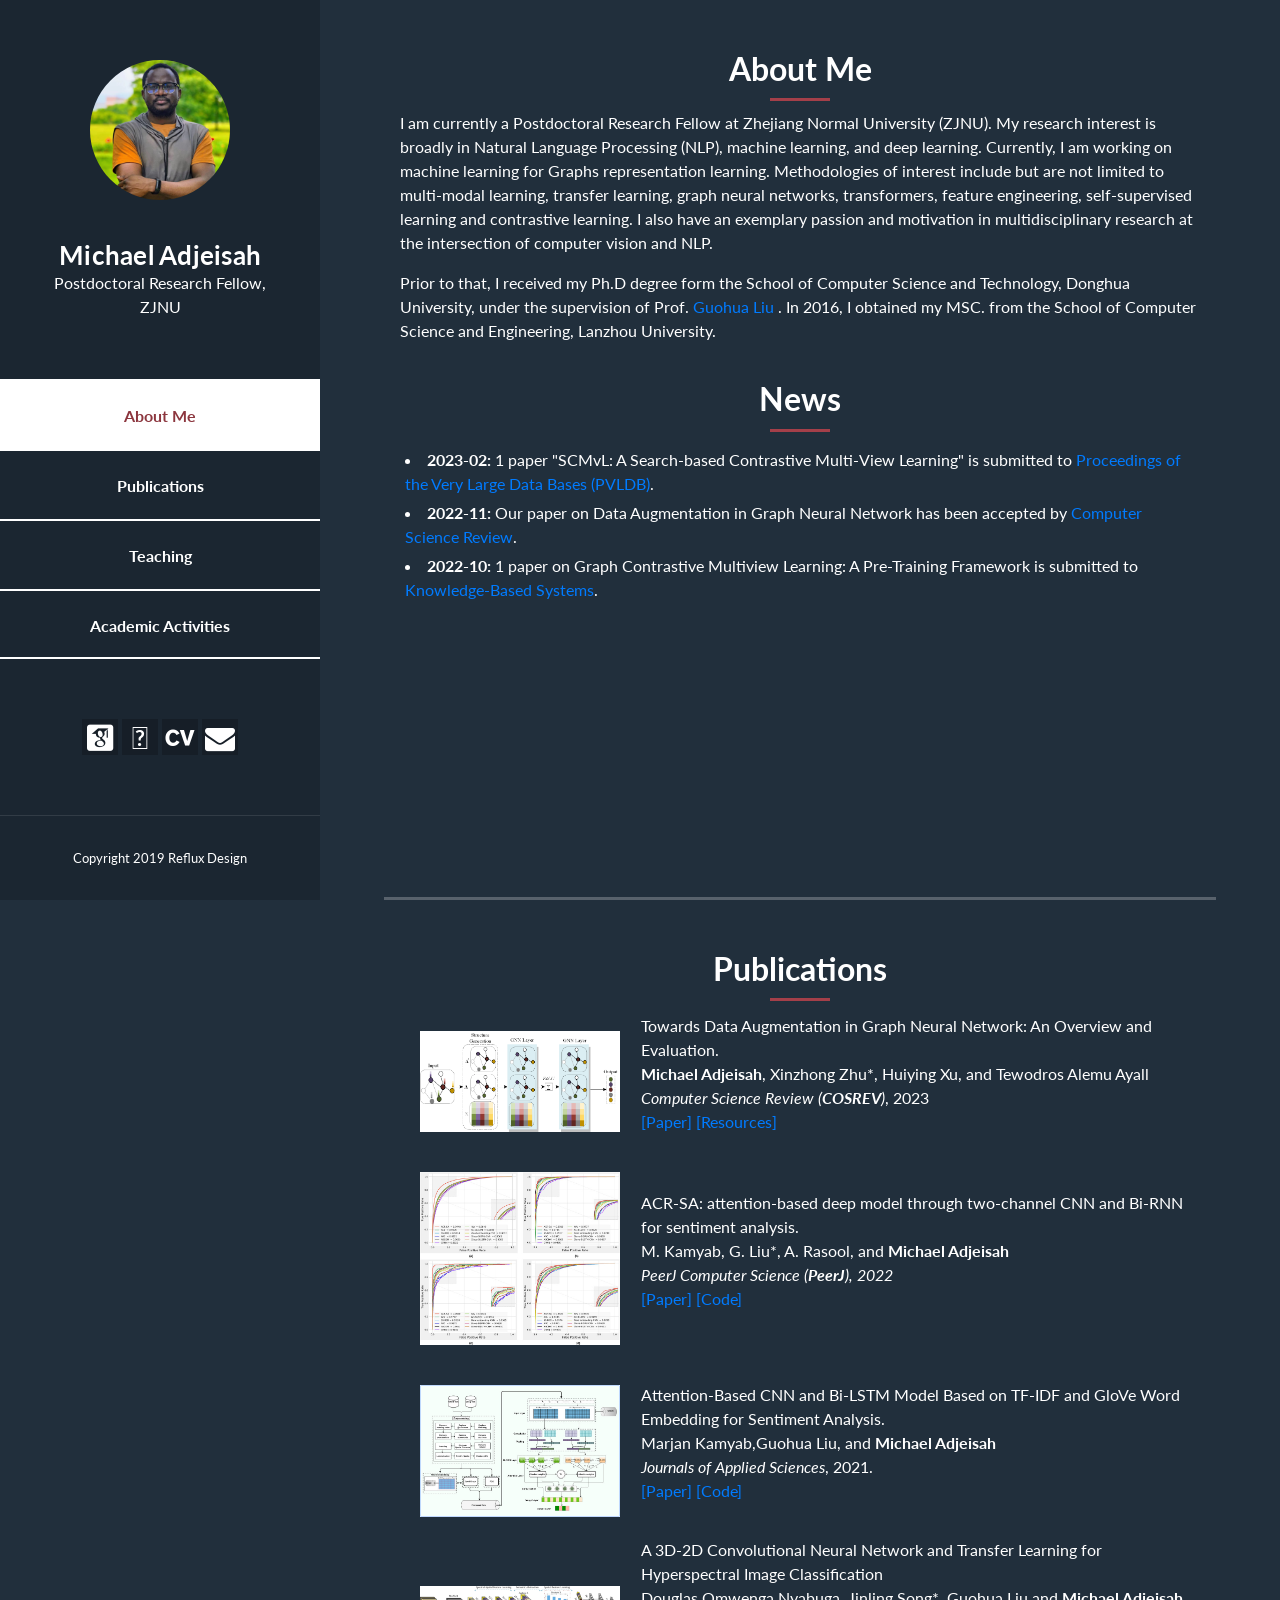
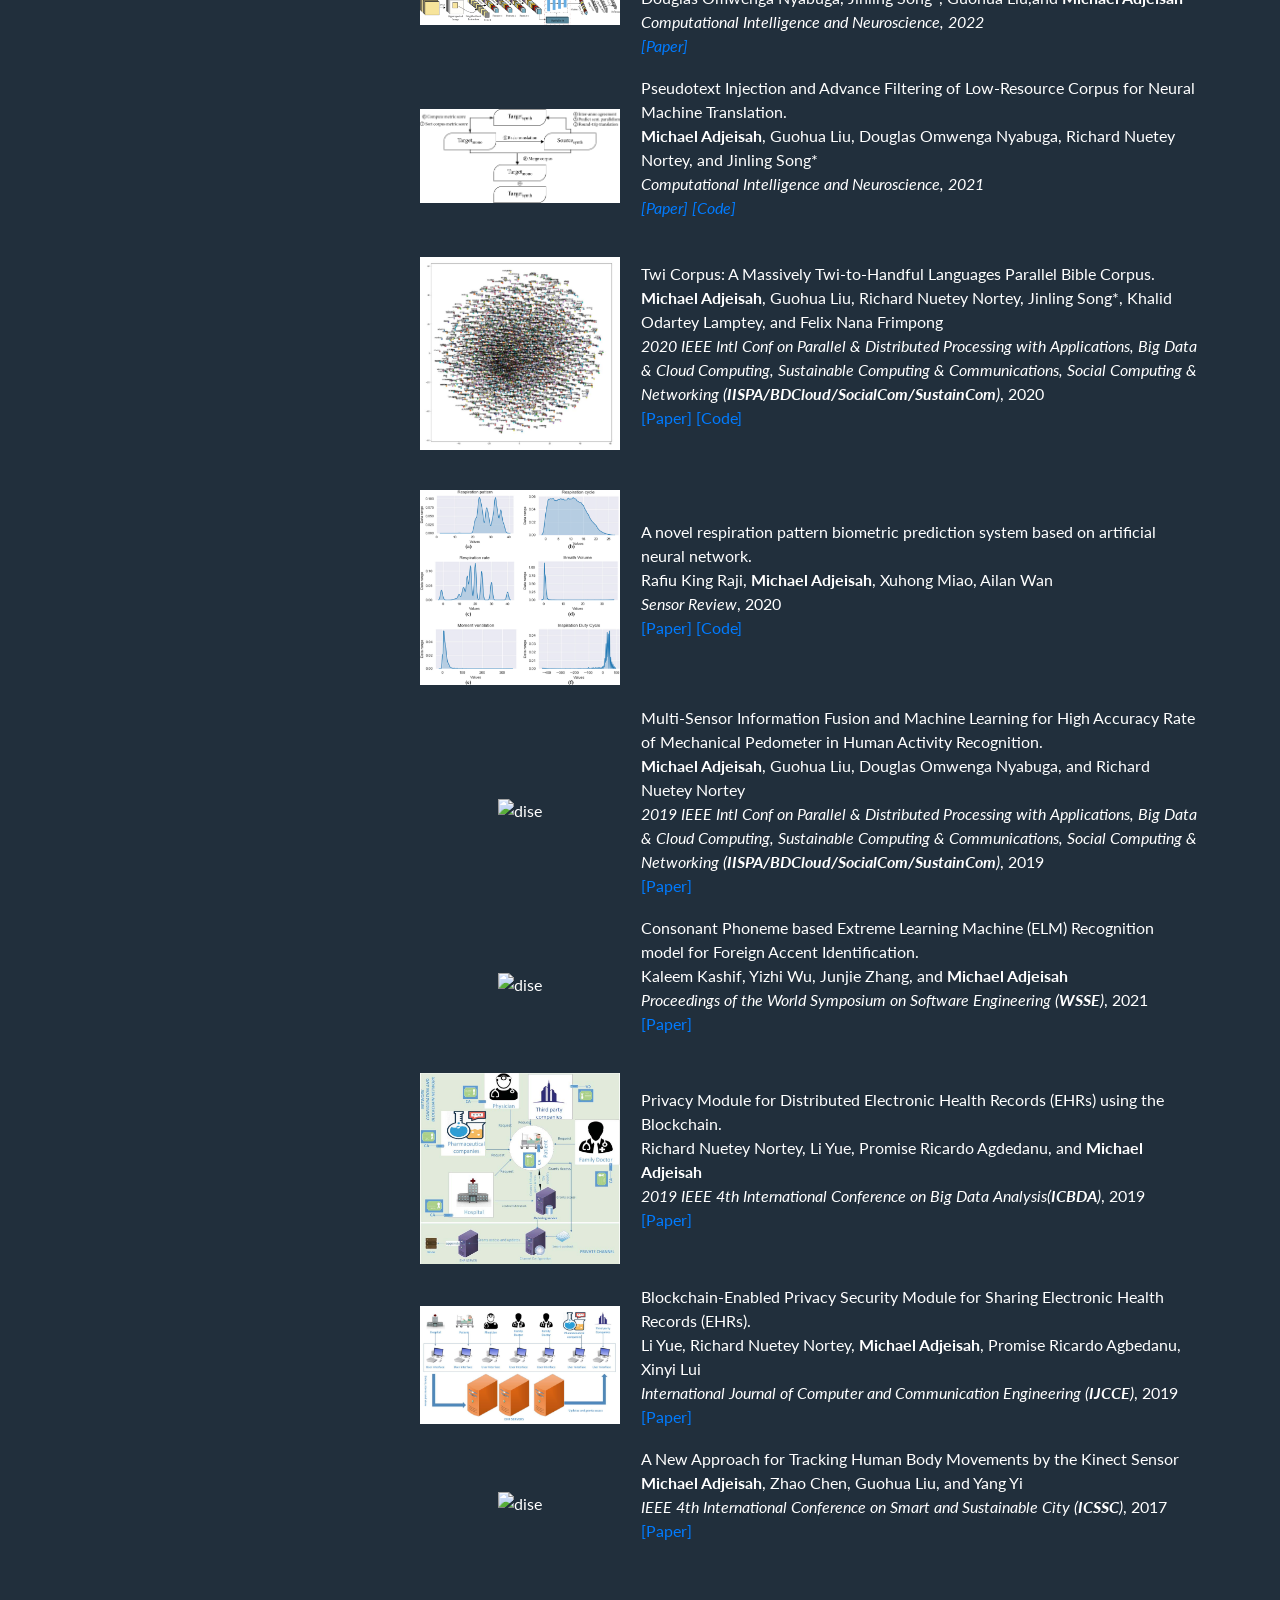
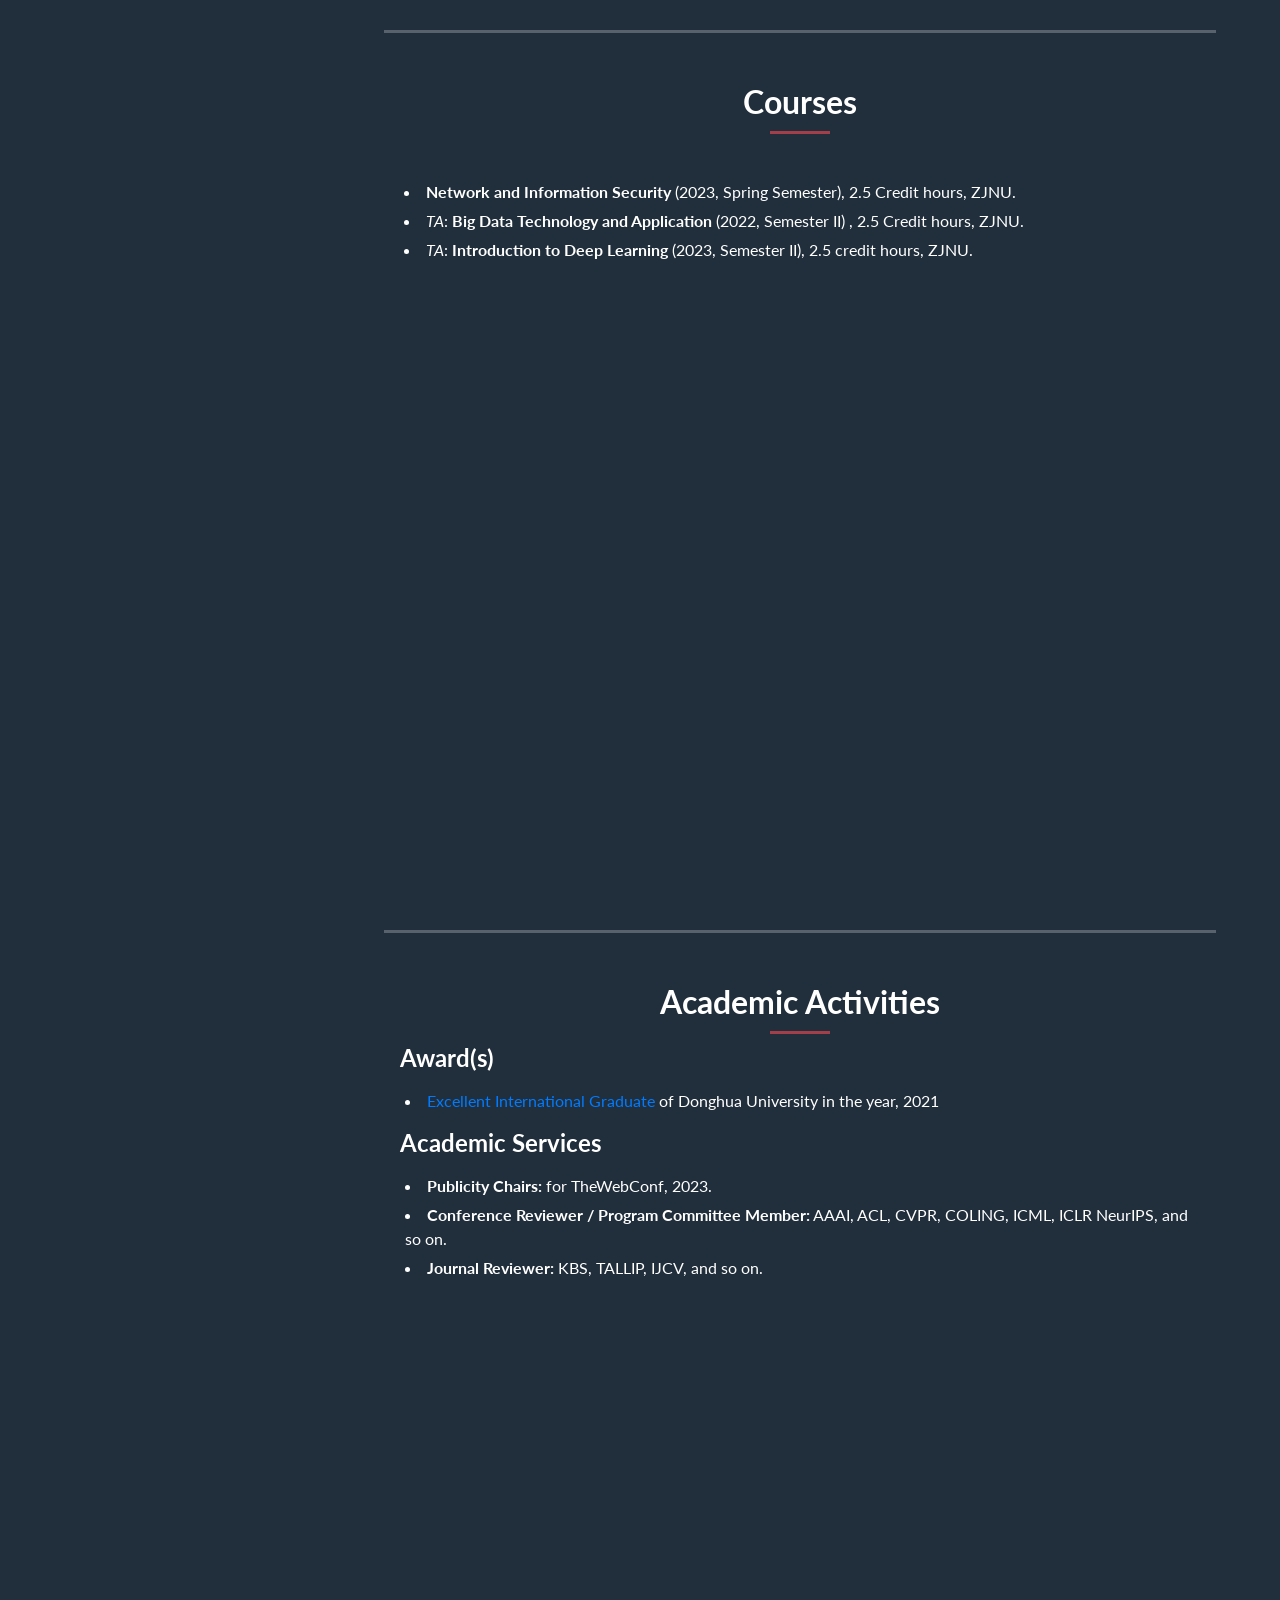
==== index.html @ 3254d2c3 "Update index.html" ====
<!DOCTYPE html>
<html lang="en">

<head>
    <meta charset="utf-8" />
    <meta name="viewport" content="width=device-width, initial-scale=1, shrink-to-fit=no" />
    <meta name="description" content="Michael Adjeisah" />
    <meta name="author" content="Michael Adjeisah" />
    <link href="https://fonts.googleapis.com/css?family=Lato:100,300,400,700,900" rel="stylesheet" />
    <script src="https://kit.fontawesome.com/38a0ffb475.js" crossorigin="anonymous"></script>
    <title>Michael Adjeisah's Homepage</title>
    <link rel="icon" type="image/png" href="images/icon.png">
    <!-- <script src="https://kit.fontawesome.com/38a0ffb475.js" crossorigin="anonymous"></script>
Reflux Template
https://templatemo.com/tm-531-reflux
-->
    <!-- Bootstrap core CSS -->
    <link href="vendor/bootstrap/css/bootstrap.min.css" rel="stylesheet" />
    <!-- Additional CSS Files -->
    <link rel="stylesheet" href="assets/css/fontawesome.css" />
    <link rel="stylesheet" href="assets/css/templatemo-style.css" />
    <link rel="stylesheet" href="assets/css/owl.css" />
    <link rel="stylesheet" href="assets/css/lightbox.css" />
    <link rel="stylesheet" href="assets/css/academicons.min.css" />
</head>

<body>
    <div id="page-wraper">
        <!-- Sidebar Menu -->
        <div class="responsive-nav">
            <i class="fa fa-bars" id="menu-toggle"></i>
            <div id="menu" class="menu">
                <i class="fa fa-times" id="menu-close"></i>
                <div class="container">
                    <div class="image">
                        <a href="#"><img src="assets/images/micky_.png" alt="" /></a>
                    </div>
                    <div class="author-content">
                        <h4>Michael Adjeisah</h4>
                        <p class="author__bio">Postdoctoral Research Fellow, <br> ZJNU </p>
                    </div>
                    <nav class="main-nav" role="navigation">
                        <ul class="main-menu">
                            <li><a href="#section1">About Me</a></li>
                            <!-- <li><a href="#section2">My Research</a></li> --> 
                            <li><a href="#section3">Publications</a></li>
                            <li><a href="#section4">Teaching</a></li>
                            <li><a href="#section5">Academic Activities</a></li>
                        </ul>
                    </nav>
                    <div class="social-network">
                        <ul class="soial-icons">
                            <li>
                                <a href="https://scholar.google.com/citations?user=3W3g6YkAAAAJ&hl=en&oi=sra"><i class="ai ai-google-scholar-square"></i></a>
                            </li>
                            <li>
                                <a href="https://github.com/Madjeisah"><i class="fa-brands fa-github"></i></a>
                            </li>
                            <li>
                                <a href="files/Resume_MichaelADJEISAH.pdf"><i class="ai ai-cv"></i></a>
                            </li>
                             <li>
                                <a href="mailto:madjeisah@zjnu.edu.cn"><i class="fa fa-envelope"></i></a>
                            </li>
                           
                            <!--       <li>
                  <a href="#"><i class="ai ai-google-scholar-square ai-2x"></i></a>
                </li> -->
                        </ul>
                    </div>
                    <div class="copyright-text">
                        <p>Copyright 2019 Reflux Design</p>
                    </div>
                </div>
            </div>
        </div>
        <section class="section about-me" data-section="section1">
            <div class="container">
                <div class="section-heading">
                    <h2>About Me</h2>
                    <div class="line-dec"></div>
                    <div class="left">
                        <p>
                            I am currently a Postdoctoral Research Fellow at Zhejiang Normal University (ZJNU). <!--working with Prof. <a href="https://xinzhongzhu.github.io"> Xinzhong Zhu </a>.--> My research interest is broadly in Natural Language Processing (NLP), machine learning, and deep learning. Currently, I am working on machine learning for Graphs representation learning. Methodologies of interest include but are not limited to multi-modal learning, transfer learning, graph neural networks, transformers, feature engineering, self-supervised learning and contrastive learning. I also have an exemplary passion and motivation in multidisciplinary research at the intersection of computer vision and NLP.
                        </p>
                        <p>
                            Prior to that, I received my Ph.D degree form the School of Computer Science and Technology, Donghua University, under the supervision of  Prof. <a href="https://cst.dhu.edu.cn/2012/0220/c3132a25128/page.htm"> Guohua Liu </a>. In 2016, I obtained my MSC. from the School of Computer Science and Engineering, Lanzhou University.
                        </p>
                        <!---<p>
                            If you are interested in our work and want to join us, please do not hesitate to drop me an email, <a href="mailto:madjeisah@hotmail.com"> madjeisah(at)hotmail.com </a>, with your resume.
                        </p> -->
                    </div>
                </div>
                <div class="section-news">
                    <h2>News</h2>
                    <div class="line-dec"></div>
                    <div class="news">
                        <p> 

                            <li style="margin: 5px;">
                                <b>2023-02:</b> 1 paper "SCMvL: A Search-based Contrastive Multi-View Learning" is submitted to <a href="http://vldb.org/pvldb">Proceedings of the Very Large Data Bases (PVLDB)</a>.
                            </li>
                            
                            <li style="margin: 5px;">
                                <b>2022-11:</b> Our paper on Data Augmentation in Graph Neural Network has been accepted by <a href="https://www.sciencedirect.com/journal/computer-science-review">Computer Science Review</a>.
                            </li>

                        	<!--<li style="margin: 5px;">
                                <b>2022-10:</b> I will serve as a publicity chair for <a href="https://www2023.thewebconf.org/">TheWebConf2023</a>.
                            </li> -->
                            
                            <li style="margin: 5px;">
                                <b>2022-10:</b> 1 paper on Graph Contrastive Multiview Learning: A Pre-Training Framework is submitted to <a href="https://www.sciencedirect.com/journal/knowledge-based-systems">Knowledge-Based Systems</a>.
                            </li>
                            
         
                            
                            <!--<li style="margin: 5px;">
                                <b>2022-10:</b> Our paper "Cooperative Window based Edge Partitioning via Edge Subtraction and Postponement" is submitted to <a href="https://www.sciencedirect.com/journal/computers-and-electrical-engineering">Computers and Electrical Engineering</a>.
                            </li>-->
                            
                        	
                            
                            
                            
                           <!-- <li style="margin: 5px;">
                                <b>2022-03:</b> 1 paper is accepted by <a href="https://ieeexplore.ieee.org/xpl/RecentIssue.jsp?punumber=83">TIP</a>.
                            </li>
                            <li style="margin: 5px;">
                                <b>2022-03:</b> 3 paper is accepted by <a href="https://cvpr2022.thecvf.com/">CVPR'2022</a>, 1 oral.
                            </li>
                            <li style="margin: 5px;">
                                <b>2021-11:</b> Our python package for causal discovery <a href="https://causal-learn.readthedocs.io/en/latest/">causal-learn</a> is released. Any feedback is welcome.
                            </li>
                            <li style="margin: 5px;">
                                <b>2021-11:</b> I give a talk at <a href="https://www.epfl.ch/en/">EPFL</a> to introduce using causal inference for computer vision task <a href="https://chengy12.github.io/files/Talk of Causility in CV.pdf">[slides]</a>, thanks <a href="https://sites.google.com/view/yuejiangliu/home">Yuejiang</a> for the invitation!
                            </li>
                            <li style="margin: 5px;">
                                <b>2021-07:</b> 1 paper on person re-identification and attention learning is accepted by <a href="https://ieeexplore.ieee.org/xpl/RecentIssue.jsp?punumber=83">TIP</a>.
                            </li>
                            <li style="margin: 5px;">
                                <b>2021-07:</b> 3 paper on trajectory prediction and attention learning is accepted by <a href="http://iccv2021.thecvf.com/">ICCV'2021</a>.
                            </li> -->
                            
                            
<!--                             <li style="margin: 5px;">
                                <b>2021-03:</b> 1 paper on unintentional action localization is accepted by <a href="https://2021.ieeeicme.org/">ICME'2021</a>.
                            </li>
                            <li style="margin: 5px;">
                                <b>2020-07:</b> 2 papers on person re-identification are accepted by <a href="https://eccv2020.eu/">ECCV'2020</a>.
                            </li>
                            <li style="margin: 5px;">
                                <b>2020-06:</b> Our team pangpang (I and <a href="https://raoyongming.github.io/">Yongming</a>) won the 2nd place in Semi-Supervised Recognition Challenge at <a href="https://sites.google.com/view/fgvc7">FGVC7</a> (CVPR 2020).
                            </li>
                            <li style="margin: 5px;">
                                <b>2020-05:</b> 1 paper is accepted by <a href="https://ieeexplore.ieee.org/xpl/RecentIssue.jsp?punumber=83">TIP</a>.
                            </li>
                            <li style="margin: 5px;">
                                <b>2019-07:</b> 2 papers are accepted by <a href="http://iccv2019.thecvf.com/">ICCV'2019</a>.
                            </li>
                            <li style="margin: 5px;">
                                <b>2019-03:</b> 1 paper is accepted by <a href="https://ieeexplore.ieee.org/xpl/RecentIssue.jsp?punumber=83">TIP</a>.
                            </li> -->
                        </p>
                    </div>
                </div>
            </div>
        </section>
        <!--         <section class="section my-services" data-section="section3">
        <div class="container">
          <div class="section-heading">
            <h2>What I’m good at?</h2>
            <div class="line-dec"></div>
            <span
              >Curabitur leo felis, rutrum vitae varius eu, malesuada a tortor.
              Vestibulum congue leo et tellus aliquam, eu viverra nulla semper.
              Nullam eu faucibus diam. Donec eget massa ante.</span
            >
          </div>
          <div class="row">
            <div class="col-md-6">
              <div class="service-item">
                <div class="first-service-icon service-icon"></div>
                <h4>HTML5 &amp; CSS3</h4>
                <p>
                  Phasellus non convallis dolor. Integer tempor hendrerit arcu
                  at bibendum. Sed ac ante non metus vehicula congue quis eget
                  eros.
                </p>
              </div>
            </div>
            <div class="col-md-6">
              <div class="service-item">
                <div class="second-service-icon service-icon"></div>
                <h4>Creative Ideas</h4>
                <p>
                  Proin lacus massa, eleifend sed fermentum in, dignissim vel
                  metus. Nunc accumsan leo nec felis porttitor, ultricies
                  faucibus purus mollis.
                </p>
              </div>
            </div>
            <div class="col-md-6">
              <div class="service-item">
                <div class="third-service-icon service-icon"></div>
                <h4>Easy Customize</h4>
                <p>
                  Integer suscipit condimentum aliquet. Nam quis risus metus.
                  Nullam faucibus quam eget arcu pretium tincidunt. Nam libero
                  dui.
                </p>
              </div>
            </div>
            <div class="col-md-6">
              <div class="service-item">
                <div class="fourth-service-icon service-icon"></div>
                <h4>Admin Dashboard</h4>
                <p>
                  Vivamus et dui a massa venenatis fringilla. Proin lacus massa,
                  eleifend sed fermentum in, dignissim vel metus. Nunc accumsan
                  leo nec felis porttitor.
                </p>
              </div>
            </div>
          </div>
        </div>
      </section>
       -->
        <!-- <section class="section my-research" data-section="section2">
            <div class="container">
                <div class="section-heading">
                    <h2>My Research</h2>
                    <div class="line-dec"></div>
                    <div class="left">
                        <p>
                            My research interests spans across Computer Vision and Machine Learning. For computer vision, I focus on developing methods to better understand human, which includes person re-identification, pedestrian trajectory prediction, and human action understanding. On the machine learning site, I am interested in causal-based learning such as causal inference and causal representation learning.
                        </p>
                    </div>
                    <div class="row">
                        <div class="isotope-wrapper">
                            <form class="isotope-toolbar">
                                <label><input type="radio" data-type="*" checked="" name="isotope-filter" />
                                    <span>All</span></label>
                                <label><input type="radio" data-type="reid" name="isotope-filter" />
                                    <span>Re-identification</span></label>
                                <label><input type="radio" data-type="trajectory" name="isotope-filter" />
                                    <span>Trajectory</span></label>
                                <label><input type="radio" data-type="action" name="isotope-filter" />
                                    <span>Action</span></label>
                                <label><input type="radio" data-type="causality" name="isotope-filter" />
                                    <span>Causality</span></label>
                            </form>
                            <div class="isotope-box">
                                <div class="isotope-item" data-type="trajectory">
                                    <figure class="snip1321">
                                        <img src="assets/images/mid.jpg" alt="sq-sample26" />
                                        <figcaption>
                                            <h4>Stochastic Trajectory Prediction via Motion Indeterminacy Diffusion</h4>
                                            <span>We propose a new framework to formulate the trajectory prediction task as a reverse process of motion indeterminacy diffusion, in which we progressively discard indeterminacy from all the walkable areas until reaching the desired trajectory.</span>
                                        </figcaption>
                                    </figure>
                                </div>
                                <div class="isotope-item" data-type="action">
                                    <figure class="snip1321">
                                        <img src="assets/images/finediving.png" alt="sq-sample26" />
                                        <figcaption>
                                            <h4>FineDiving: A Fine-grained Dataset for Procedure-aware Action Quality Assessment</h4>
                                            <span>We construct a new fine-grained dataset for the explainable action quality assessment, named FineDiving, developed on diverse diving events with detailed annotations on action procedures.</span>
                                        </figcaption>
                                    </figure>
                                </div>
                                <div class="isotope-item" data-type="trajectory">
                                    <figure class="snip1321">
                                        <img src="assets/images/causal.png" alt="sq-sample26" />
                                        <figcaption>
                                            <h4>Human Trajectory Prediction via Counterfactual Analysis</h4>
                                            <span>We propose a counterfactual analysis method for human trajectory prediction to investigate the causality between the predicted trajectories and input clues and alleviate the negative effects brought by environment bias.</span>
                                        </figcaption>
                                    </figure>
                                </div>
                                <div class="isotope-item" data-type="trajectory">
                                    <figure class="snip1321">
                                        <img src="assets/images/model_dis.png" alt="sq-sample26" />
                                        <figcaption>
                                            <h4>Personalized Trajectory Prediction via Distribution Discrimination</h4>
                                            <span> We present a distribution discrimination (DisDis) method to predict personalized motion patterns by distinguishing the potential distributions in a self-supervised manner.</span>
                                        </figcaption>
                                    </figure>
                                </div>
                                <div class="isotope-item" data-type="causality">
                                    <figure class="snip1321">
                                        <img src="assets/images/CAL.png" alt="sq-sample26" />
                                        <figcaption>
                                            <h4>Counterfactual Attention Learning for Fine-Grained Visual Categorization and Re-identification</h4>
                                            <span>We propose to learn the attention with counterfactual causality, which provides a tool to measure the attention quality and a powerful supervisory signal to guide the learning process.</span>
                                        </figcaption>
                                    </figure>
                                </div>
                                <div class="isotope-item" data-type="reid">
                                    <figure class="snip1321">
                                        <img src="assets/images/apnet.png" alt="sq-sample26" />
                                        <figcaption>
                                            <h4>Person Re-identification via Attention Pyramid</h4>
                                            <span>We propose attention pyramid networks by the "split-attend-merge-stack" principle to jointly learn the attentions under different scales and obtain superior performance on many person re-identification datasets.</span>
                                        </figcaption>
                                    </figure>
                                </div>
                                <div class="isotope-item" data-type="reid">
                                    <figure class="snip1321">
                                        <img src="assets/images/0648.jpg" alt="sq-sample26" />
                                        <figcaption>
                                            <h4>Temporal Coherence or Temporal Motion: Which is More Critical for Video-based Person Re-identification?</h4>
                                            <span>We show temporal coherence plays a more critical role than temporal motion for video-based person ReID and develop an adversarial feature augmentation to highlight temporal coherence.</span>
                                        </figcaption>
                                    </figure>
                                </div>
                                <div class="isotope-item" data-type="reid">
                                    <figure class="snip1321">
                                        <img src="assets/images/framework_0645.png" alt="sq-sample26" />
                                        <figcaption>
                                            <h4>Deep Credible Metric Learning for Unsupervised Domain Adaptation Person Re-identification</h4>
                                            <span>We propose to adaptively and progressively mine credible training samples to avoid the damage from the noise of predicted pseudo labels for unsupervised domain adaptation person ReID.</span>
                                        </figcaption>
                                    </figure>
                                </div>
                                <div class="isotope-item" data-type="action">
                                    <figure class="snip1321">
                                        <img src="assets/images/icme21.png" alt="sq-sample26" />
                                        <figcaption>
                                            <h4>Temporal Label Aggregation for Unintentional Action Localization</h4>
                                            <span>We formulate the unintentional action localization as a temporal probabilistic regression problem, and propose to online aggregate multiple annotations using an attention model.</span>
                                        </figcaption>
                                    </figure>
                                </div>
                                <div class="isotope-item" data-type="reid">
                                    <figure class="snip1321">
                                        <img src="assets/images/1046.PNG" alt="sq-sample26" />
                                        <figcaption>
                                            <h4>Self-Critical Attention Learning for Person Re-Identification</h4>
                                            <span>We present a self-critical attention learning method which applies a critic module to examine and supervise the attention model.</span>
                                        </figcaption>
                                    </figure>
                                </div>
                            </div>
                        </div>
                    </div>
                </div>
        </section> -->
        <section class="section publications" data-section="section3">
            <div class="container">
                <div class="section-heading">
                    <h2>Publications</h2>
                    <div class="line-dec"></div>
                    <!--                 </div>
                <div class="row"> -->
                    <div class="left">
                        <table style="width:100%;border:0px;border-spacing:0px;border-collapse:separate;margin-right:auto;margin-left:auto;">
                            <tbody>
                                <tr>
                                    <td style="padding:20px;width:30%;max-width:30%" align="center">
                                        <img style="width:100%;max-width:100%" src="assets/images/topology.png" alt="dise">
                                    </td>
                                    <td width="75%" valign="center">
                                        <papertitle> Towards Data Augmentation in Graph Neural Network: An Overview and Evaluation.</papertitle>
                                        <br>

                                        <strong>Michael Adjeisah</strong>, Xinzhong Zhu*, Huiying Xu, and Tewodros Alemu Ayall
                                        
                                        <br>
                                        <em> Computer Science Review (<strong>COSREV</strong>)</em>, 2023
                                        <br>
                                        <a href="https://www.sciencedirect.com/science/article/pii/S1574013722000612?via%3Dihub">[Paper]</a> <a href="https://github.com/Madjeisah/gda-overview">[Resources]</a>
                                        <br>
                                        <p></p>
                                        <p></p>
                                    </td>
                                </tr>
                                <tr>
                                    <td style="padding:20px;width:30%;max-width:30%" align="center">
                                        <img style="width:100%;max-width:100%" src="assets/images/peerj-cs-08-877-g004.jpg" alt="dise">
                                    </td>
                                    <td width="75%" valign="center">

                                        <papertitle>ACR-SA: attention-based deep model through two-channel CNN and Bi-RNN for sentiment analysis.</papertitle>
                                        <br>
                                        M. Kamyab, G. Liu*, A. Rasool, and <strong>Michael Adjeisah</strong>
                                        <br>
                                        <em>PeerJ Computer Science (<strong>PeerJ</strong>), 2022 </em>
                                        <br>
                                        <a href="https://peerj.com/articles/cs-877/">[Paper]</a> <a href="https://github.com/abdul-rasool/ACR-SA-Main">[Code]</a> 
                                        <br>
                                        <p></p>
                                        <p></p>
                                    </td>
                                </tr>

                                <tr>
                                    <td style="padding:20px;width:30%;max-width:30%" align="center">
                                        <img style="width:100%;max-width:100%" src="assets/images/peerj-cs-08-877-g001.jpg" alt="dise">
                                    </td>
                                    <td width="75%" valign="center">
                                        <papertitle>Attention-Based CNN and Bi-LSTM Model Based on TF-IDF and GloVe Word Embedding for Sentiment Analysis.</papertitle>
                                        <br>
                                        Marjan Kamyab,Guohua Liu, and <strong>Michael Adjeisah</strong>
                                        <br>
                                         <em>Journals of Applied Sciences</em>, 2021.
                                        <br>
                                        <a href="https://www.mdpi.com/2076-3417/11/23/11255">[Paper]</a> <a href="https://github.com/abdul-rasool/ACR-SA-Main">[Code]</a> 
                                        <br>
                                        <p></p>
                                        <p></p>
                                        
                                    </td>
                                </tr>

                                <tr>
                                    <td style="padding:20px;width:30%;max-width:30%" align="center">
                                        <img style="width:100%;max-width:100%" src="assets/images/1759111.fig.002.png" alt="dise">
                                    </td>
                                    <td width="75%" valign="center">
                                        <papertitle>A 3D-2D Convolutional Neural Network and Transfer Learning for Hyperspectral Image Classification</papertitle>
                                        <br>
                                        Douglas Omwenga Nyabuga, Jinling Song*, Guohua Liu,and <strong>Michael Adjeisah</strong>
                                        <br>
                                        <em>Computational Intelligence and Neuroscience, 2022
                                        <br>
                                        <a href="https://www.hindawi.com/journals/cin/2021/1759111/">[Paper]</a> 
                                        <br>
                                        <p></p>
                                        <p></p>
                                    </td>
                                </tr>

                                <tr>
                                    <td style="padding:20px;width:30%;max-width:30%" align="center">
                                        <img style="width:100%;max-width:100%" src="assets/images/6682385.fig.002.png" alt="dise">
                                    </td>
                                    <td width="75%" valign="center">
                                        <papertitle>Pseudotext Injection and Advance Filtering of Low-Resource Corpus for Neural Machine Translation.</papertitle>
                                        <br>
                                        <strong>Michael Adjeisah</strong>, Guohua Liu, Douglas Omwenga Nyabuga, Richard Nuetey Nortey, and Jinling Song*
                                        <br>
                                        <em>Computational Intelligence and Neuroscience, 2021
                                        <br>
                                        <a href="https://www.hindawi.com/journals/cin/2021/6682385/">[Paper]</a> <a href="https://github.com/Madjeisah/tw-parallel-lg-corpus">[Code]</a> 
                                        <br>
                                        <p></p>
                                        <p></p>
                                        </p>
                                    </td>
                                </tr>

                                <tr>
                                    <td style="padding:20px;width:30%;max-width:30%" align="center">
                                        <img style="width:100%;max-width:100%" src="assets/images/2022-11-25 17-00-46.png" alt="dise">
                                    </td>
                                    <td width="75%" valign="center">
                                        <papertitle>Twi Corpus: A Massively Twi-to-Handful Languages Parallel Bible Corpus.</papertitle>
                                        <br>

                                        <strong>Michael Adjeisah</strong>, Guohua Liu, Richard Nuetey Nortey, Jinling Song*, Khalid Odartey Lamptey, and Felix Nana Frimpong
                                        <br>
                                        <em> 2020 IEEE Intl Conf on Parallel & Distributed Processing with Applications, Big Data & Cloud Computing, Sustainable Computing & Communications, Social Computing & Networking (<strong>IISPA/BDCloud/SocialCom/SustainCom</strong>)</em>, 2020
                                        <br>
                                        <a href="https://ieeexplore.ieee.org/document/9443970">[Paper]</a> <a href="https://github.com/Madjeisah/tw-parallel-lg-corpus">[Code]</a>
                                        <br>
                                        <p></p>
                                        <p></p>
                                    </td>
                                </tr>
                                <tr>
                                    <td style="padding:20px;width:30%;max-width:30%" align="center">
                                        <img style="width:100%;max-width:100%" src="assets/images/res_img.png" alt="dise">
                                    </td>
                                    <td width="75%" valign="center">
                                        <papertitle>A novel respiration pattern biometric prediction system based on artificial neural network.</papertitle>
                                        <br>
                                        Rafiu King Raji, <strong>Michael Adjeisah</strong>, Xuhong Miao, Ailan Wan
                                        <br>
                                        <em>Sensor Review</em>, 2020
                                        <br>
                                        <a href="https://www.emerald.com/insight/content/doi/10.1108/SR-10-2019-0235/full/html">[Paper]</a> <a href="https://github.com/Madjeisah/respred">[Code]</a>
                                        <br>
                                        <p></p>
                                        <p></p>
                                    </td>
                                </tr>
                                <tr>
                                     <td style="padding:20px;width:30%;max-width:30%" align="center">
                                        <img style="width:100%;max-width:100%" src="assets/images/res_img" alt="dise">
                                    </td>
                                    <td width="75%" valign="center">
                                        <papertitle>Multi-Sensor Information Fusion and Machine Learning for High Accuracy Rate of Mechanical Pedometer in Human Activity Recognition.</papertitle>
                                        <br>

                                        <strong>Michael Adjeisah</strong>, Guohua Liu, Douglas Omwenga Nyabuga, and Richard Nuetey Nortey
                                        <br>
                                        <em>  2019 IEEE Intl Conf on Parallel & Distributed Processing with Applications, Big Data & Cloud Computing, Sustainable Computing & Communications, Social Computing & Networking (<strong>IISPA/BDCloud/SocialCom/SustainCom</strong>)</em>, 2019
                                        <br>
                                        <a href="https://ieeexplore.ieee.org/document/9047436">[Paper]</a>
                                        <br>
                                        <p></p>
                                        <p></p>
                                    </td>
                                </tr>
                                <tr>
                                    <td style="padding:20px;width:30%;max-width:30%" align="center">
                                        <img style="width:100%;max-width:100%" src="assets/images/res_img" alt="dise">
                                    </td>
                                    <td width="75%" valign="center">
                                        <papertitle>Consonant Phoneme based Extreme Learning Machine (ELM) Recognition model for Foreign Accent Identification.</papertitle>
                                        <br>

                                        Kaleem Kashif, Yizhi Wu, Junjie Zhang, and <strong>Michael Adjeisah</strong>
                                        <br>
                                        <em>Proceedings of the World Symposium on Software Engineering (<strong>WSSE</strong>)</em>, 2021
                                        <br>
                                        <a href="https://dl.acm.org/doi/10.1145/3362125.3362130">[Paper]</a> 
                                        <br>
                                        <p></p>
                                        <p></p>
                                    </td>
                                </tr>
                                <tr>
                                    <td style="padding:20px;width:30%;max-width:30%" align="center">
                                        <img style="width:100%;max-width:100%" src="assets/images/b_chain.png" alt="dise">
                                    </td>
                                    <td width="75%" valign="center">
                                        <papertitle>Privacy Module for Distributed Electronic Health Records (EHRs) using the Blockchain.</papertitle>
                                        <br>
                                        Richard Nuetey Nortey, Li Yue, Promise Ricardo Agdedanu, and <strong> Michael Adjeisah</strong>
                                        <br>
                                        <em>2019 IEEE 4th International Conference on Big Data Analysis(<strong>ICBDA</strong>)</em>, 2019
                                        <br>
                                        <a href="files/Privacy_Module_for_Distributed_Electronic_Health_RecordsEHRs_Using_the_Blockchain.pdf">[Paper]</a>
                                        <br>
                                        <p></p>
                                        <p></p>
                                    </td>
                                </tr> 
                                <tr>
                                    <td style="padding:20px;width:30%;max-width:30%" align="center">
                                        <img style="width:100%;max-width:100%" src="assets/images/526-BAI2019-229.png" alt="dise">
                                    </td>
                                    <td width="75%" valign="center">
                                        <papertitle>Blockchain-Enabled Privacy Security Module for Sharing Electronic Health Records (EHRs).</papertitle>
                                        <br>
                                        Li Yue, Richard Nuetey Nortey, <strong>Michael Adjeisah</strong>, Promise Ricardo Agbedanu, Xinyi Lui
                                        <br>
                                        <em>International Journal of Computer and Communication Engineering (<strong>IJCCE</strong>)</em>, 2019
                                        <br>
                                        <a href="http://www.ijcce.org/vol8/526-BAI2019-229.pdf">[Paper]</a>
                                        <br>
                                        <p></p>
                                        <p></p>
                                    </td>
                                </tr>
                                <tr>
                                    <td style="padding:20px;width:30%;max-width:30%" align="center">
                                        <img style="width:100%;max-width:100%" src="assets/images/res_img.jpg" alt="dise">
                                    </td>
                                    <td width="75%" valign="center">
                                        <papertitle>A New Approach for Tracking Human Body Movements by the Kinect Sensor</papertitle>
                                        <br>
                                        <strong>Michael Adjeisah</strong>, Zhao Chen, Guohua Liu, and Yang Yi
                                        <br>
                                        <em>IEEE 4th International Conference on Smart and Sustainable City (<strong>ICSSC</strong>)</em>, 2017
                                        <br>
                                        <a href="files/A_new_approach_for_tracking_human_body_movements_by_kinect_sensor .pdf">[Paper]</a>
                                        <br>
                                        <p></p>
                                        <p></p>
                                    </td>
                                </tr>
                               <!-- <tr>
                                    <td style="padding:20px;width:30%;max-width:30%" align="center">
                                        <img style="width:100%;max-width:100%" src="assets/images/filtering.png" alt="dise">
                                    </td>
                                    <td width="75%" valign="center">
                                        <papertitle>Joint Filtering: Enhancing Gesture and Mouse Movement in Microsoft Kinect Application</papertitle>
                                        <br>
                                        <strong>Michael Adjeisah</strong>, Yi Yang, and Lian Li
                                        <br>
                                        <em>IEEE 12th International Conference on Fuzzy Systems and Knowledge Discovery (<strong>FSKD</strong>)</em>, 2015            
                                        <p></p>
                                        <p></p>
                                    </td> -->
                                </tr>
                                <!--
                                <tr>
                                    <td style="padding:20px;width:30%;max-width:30%" align="center">
                                        <img style="width:100%;max-width:100%" src="assets/images/1046.PNG" alt="dise">
                                    </td>
                                    <td width="75%" valign="center">
                                        <papertitle>Self-Critical Attention Learning for Person Re-Identification</papertitle>
                                        <br>
                                        <strong>Guangyi Chen</strong>, Chunze Lin, Liangliang Ren, Jiwen Lu and Jie Zhou
                                        <br>
                                        <em>IEEE International Conference on Computer Vision (<strong>ICCV</strong>)</em>, 2019
                                        <br>
                                        <a href="https://chengy12.github.io/files/1046_camera_ready_final.pdf">[PDF]</a>
                                        <br>
                                        <p></p>
                                        <p>We present a self-critical attention learning method which applies a critic module to examine and supervise the attention model.</p>
                                    </td>
                                </tr>
                                -->
                                </tr>
                            </tbody>
                        </table>
                    </div>
                </div>
            </div>
        </section>
        <section class="section teaching" data-section="section4">
            <div class="container">
                <div class="section-heading">
                    <h2>Courses</h2>
                    <div class="line-dec"></div>
                </div>
                <div class="news">
                    <p>
                        <li style="margin: 5px;">
                            <b>Network and Information Security </b> (2023, Spring Semester), 2.5 Credit hours, ZJNU.
                        </li>
                        <li style="margin: 5px;">
                            <i>TA</i>: <b>Big Data Technology and Application </b> (2022, Semester II) <!--(04411)-->, 2.5 Credit hours, ZJNU.
                        </li>
                        <li style="margin: 5px;">
                            <i>TA</i>: <b>Introduction to Deep Learning </b> (2023, Semester II), 2.5 credit hours, ZJNU.
                        </li>
                        <!--<li style="margin: 5px;">
                            <b>TA: </b> Machine Learning, Donghua University.
                        </li>-->
                    </p>
                </div>
            </div>
        </section>
        <!--         <section class="section services" data-section="section5">
            <div class="container">
                <div class="section-services">
                    <h2>Services</h2>
                    <div class="line-dec"></div>
                </div>
                <div class="news">
                    <table style="width:100%;border:0px;border-spacing:0px;border-collapse:separate;margin-right:auto;margin-left:auto;">
                        <tbody>
                            <tr>
                                <td style="padding:20px;width:100%;vertical-align:middle">
                                    <heading>Competition Awards</heading>
                                    <p>
                                        <li style="margin: 5px;"> 2nd place in Semi-Supervised Recognition Challenge at FGVC7 (CVPR 2020)</li>
                                    </p>
                                </td>
                            </tr>
                        </tbody>
                    </table>
                    <table style="width:100%;border:0px;border-spacing:0px;border-collapse:separate;margin-right:auto;margin-left:auto;">
                        <tbody>
                            <tr>
                                <td style="padding:20px;width:100%;vertical-align:middle">
                                    <heading>Academic Services</heading>
                                    <p>
                                        <li style="margin: 5px;">
                                            <b>Co-organizer:</b> for the ICME 2019 workshop: The Third Workshop on Human Identification in Multimedia (HIM'19) <a href="http://ivg.au.tsinghua.edu.cn/him19/"> [website]</a>
                                        </li>
                                        <li style="margin: 5px;">
                                            <b>Conference Reviewer / Program Committee Member:</b> CVPR, ICCV, ICML, NeurIPS, ICLR and so on.
                                        </li>
                                        <li style="margin: 5px;">
                                            <b>Journal Reviewer:</b> TIP, TMM, TCSVT and so on.
                                        </li>
                                    </p>
                                </td>
                            </tr>
                        </tbody>
                    </table>
                </div>
            </div>
        </section> -->
        <section class="section services" data-section="section5">
            <div class="container">
                <div class="section-heading">
                    <h2>Academic Activities</h2>
                    <div class="line-dec"></div>
                    <h3>Award(s)</h3>
                    <div class="left">
                        <p>
                            <li style="margin: 5px;"> <a href="files/Michael_Adj_award.pdf">Excellent International Graduate </a> of Donghua University in the year, 2021</li>
                        </p>
                    </div>
                    <h3>Academic Services</h3>
                    <div class="left">
                        <p>
                            <li style="margin: 5px;">
                                <b>Publicity Chairs:</b> for TheWebConf, 2023.
                            </li>
                            <!--<li style="margin: 5px;">
                                <b>Co-organizer:</b> for the ICME 2019 workshop: The Third Workshop on Human Identification in Multimedia (HIM'19) <a href="http://ivg.au.tsinghua.edu.cn/him19/"> [website]</a>
                            </li> -->
                            <li style="margin: 5px;">
                                <b>Conference Reviewer / Program Committee Member:</b> AAAI, ACL, CVPR, COLING, ICML, ICLR NeurIPS, and so on.
                            </li>
                            <li style="margin: 5px;">
                                <b>Journal Reviewer:</b> KBS, TALLIP, IJCV, and so on.
                            </li>
                        </p>
                    </div>
                </div>
            </div>
        </section>
    </div>
    <!-- Scripts -->
    <!-- Bootstrap core JavaScript -->
    <script src="vendor/jquery/jquery.min.js"></script>
    <script src="vendor/bootstrap/js/bootstrap.bundle.min.js"></script>
    <script src="assets/js/isotope.min.js"></script>
    <script src="assets/js/owl-carousel.js"></script>
    <script src="assets/js/lightbox.js"></script>
    <script src="assets/js/custom.js"></script>
    <script>
    //according to loftblog tut
    $(".main-menu li:first").addClass("active");

    var showSection = function showSection(section, isAnimate) {
        var direction = section.replace(/#/, ""),
            reqSection = $(".section").filter(
                '[data-section="' + direction + '"]'
            ),
            reqSectionPos = reqSection.offset().top - 0;

        if (isAnimate) {
            $("body, html").animate({
                    scrollTop: reqSectionPos
                },
                800
            );
        } else {
            $("body, html").scrollTop(reqSectionPos);
        }
    };

    var checkSection = function checkSection() {
        $(".section").each(function() {
            var $this = $(this),
                topEdge = $this.offset().top - 80,
                bottomEdge = topEdge + $this.height(),
                wScroll = $(window).scrollTop();
            if (topEdge < wScroll && bottomEdge > wScroll) {
                var currentId = $this.data("section"),
                    reqLink = $("a").filter("[href*=\\#" + currentId + "]");
                reqLink
                    .closest("li")
                    .addClass("active")
                    .siblings()
                    .removeClass("active");
            }
        });
    };

    $(".main-menu").on("click", "a", function(e) {
        e.preventDefault();
        showSection($(this).attr("href"), true);
    });

    $(window).scroll(function() {
        checkSection();
    });
    </script>
</body>

</html>
---- assets/css/templatemo-style.css ----
/*

Reflux Template

https://templatemo.com/tm-531-reflux

*/

@import url(fontawesome.css);
@import url("https://fonts.googleapis.com/css?family=Lato:100,300,400,700,900");
body {
    font-family: 'Lato', sans-serif;
}

#page-wraper {
    /*background: url(../images/3-bg.jpeg) no-repeat center center fixed;*/
    background-color: #212F3C; /*#4E342E #212F3C*/ 
    -webkit-background-size: cover;
    -moz-background-size: cover;
    -o-background-size: cover;
    background-size: cover;
    width: 100%;
}


/* Basic */

body {
    overflow-x: hidden;
}

input,
select,
textarea {
    outline: none;
}

a,
a:hover {
    text-decoration: none;
}

p {
    font-size: 16px;
    line-height: 24px;
    color: #fff;
}

h4 {
    font-size: 26px;
    font-weight: 700;
    color: #fff;
    letter-spacing: 0.25px;
}

img {
    width: 100%;
    overflow: hidden;
}

ul {
    padding: 0;
    margin: 0;
    list-style: none;
}

ul li {
    display: inline-block;
}

html {
    -webkit-box-sizing: border-box;
    -moz-box-sizing: border-box;
    box-sizing: border-box;
}

*,
*:before,
*:after {
    -webkit-box-sizing: inherit;
    -moz-box-sizing: inherit;
    box-sizing: inherit;
}

.clearfix {
    zoom: 1;
}

.clearfix:before,
.clearfix:after {
    content: "";
    display: table;
}

.clearfix:after {
    clear: both;
}

.container {
    margin: 0 auto;
}

.main-nav {
    text-align: center;
}

.main-nav li:last-child a {
    border-bottom: 2px solid #fff;
}

.main-nav li {
    display: block;
}

.main-nav li a {
    height: 70px;
    line-height: 70px;
    display: inline-block;
    font-size: 16px;
    font-weight: 700;
    color: #fff;
    width: 100%;
    transition: all 0.5s;
    border-top: 2px solid #fff;
}

.main-nav li:hover a,
.main-nav li.active a {
    background: #fff;
    color: #8c363e;
}

/* Sidebar Menu */

.menu .image {
    margin-top: 60px;
}

.menu .image img {
    width: 140px;
    height: 140px;
    border-radius: 50%;
    text-align: center;
}

.menu .author-content {
    margin: 40px 0px 60px 0px;
}

.menu .author-content h4 {
    margin-bottom: 0px;
}

.menu .author-content span {
    font-size: 13px;
    font-style: italic;
    color: #fff;
}

.menu .social-network {
    margin-top: 60px;
}

.menu .social-network ul li {
    margin: 0 3px;
}

.menu .social-network ul li a {
    width: 60px;
    height: 60px;
    display: inline-block;
    text-align: center;
    line-height: 60px;
    background-color: rgba(0, 0, 0, 0.2);
    color: #fff;
    font-size: 30px;
    transition: all 0.5s;
}

.menu .social-network ul li a:hover {
    background-color: #fff;
    color: #a43f49;
}

.menu .copyright-text {
    position: relative;
    margin-top: 60px;
}

.menu .copyright-text p {
    border-top: 1px solid rgba(250, 250, 250, 0.1);
    display: inline-block;
    width: 100%;
    padding-left: 30px;
    padding-right: 30px;
    padding-top: 30px;
    font-size: 13px;
}

.menu:before,
.menu:after {
    content: "";
    display: table;
}

.menu:after {
    clear: both;
}

.menu a {
    text-decoration: none;
    color: inherit;
}

.menu {
    text-align: center;
}

.menu::-webkit-scrollbar {
    display: none;
}

.menu {
    left: 10%;
  -webkit-transition: -webkit-transform 233ms cubic-bezier(0, 0, 0.21, 1);
  -webkit-overflow-scrolling: touch;
  /*background-color: #a43f49;9e9a9a; #383838*/
  background-color: #1B2631; /*#3E2723 #1B2631*/ 
  box-sizing: border-box;
  height: 100vh;  
  max-height: 100vh !important;
  max-width: 80vw !important;
  min-width: 45px !important;
  outline: none;
  overflow-x: hidden !important;
  overflow-y: auto !important;
  padding: 0;
  position: fixed !important;
  top: calc(0px);  
  width: 20%;
  will-change: transform;
  z-index: 9999 !important;
}

.menu-toggle {
  color: #fff;
  cursor: pointer;
  font-size: 25px;
  position: fixed;
  right: 25px;
  top: 25px;
}

#menu-toggle {
    z-index: 999;
    cursor: pointer;
    position: fixed;
    top: 0;
    left: 0;
    color: #a43f49;
    background-color: #fff;
    width: 60px;
    height: 60px;
    text-align: center;
    display: inline-block;
    line-height: 60px;
}

.menu-close {
  cursor: pointer;
}

#menu-close {
    cursor: pointer;
    text-align: right;
    color: #a43f49;
    background-color: #fff;
    width: 100%;
    height: 60px;
    text-align: center;
    display: inline-block;
    line-height: 60px;
}


/* Section */

.section {
    color: #fff;
    width: 55%;
    right: 10%;
    left: 35%;
    position: relative;
    min-height: 100vh;
    padding-bottom: 50px;
    border-bottom: 3px solid rgba(250, 250, 250, 0.25);
}

.section-heading {
    text-align: center;
    padding: 50px 01px 20px 01px;
}

.section-heading h2 {
    font-size: 32px;
    font-weight: 700;
    color: #fff;
}

.section-heading h3 {
    text-align: left;
    font-size: 24px;
    font-weight: 700;
    color: #fff;
}

.section-heading .line-dec {
    width: 60px;
    height: 3px;
    background-color: #a43f49;
    margin: 10px auto;
}

.section-heading .left {
    text-align: left;
}


.section-heading span {
    margin-top: 5px;
    font-size: 16px;
    color: #fff;
    letter-spacing: 0.5px;
}


.section-news {
    text-align: center;
    padding: 01px 01px 20px 01px;
}

.section-news h2 {
    font-size: 32px;
    font-weight: 700;
    color: #fff;
}

.section-news .line-dec {
    width: 60px;
    height: 3px;
    background-color: #a43f49;
    margin: 10px auto;
}

.section-news .news {
    text-align: left;
}


.section-news span {
    margin-top: 5px;
    font-size: 16px;
    color: #fff;
    letter-spacing: 0.5px;
}
/* Buttons */

.white-button a {
    display: inline-block;
    padding: 12px 20px;
    background-color: #fff;
    color: #a43f49;
    font-size: 13px;
    font-weight: 800;
    letter-spacing: 0.5px;
    text-transform: uppercase;
    transition: all 0.5s;
}

.white-button a:hover {
    background-color: #a43f49;
    color: #fff;
}

button {
    display: inline-block;
    padding: 10px 20px;
    background-color: #fff;
    color: #a43f49;
    font-size: 12px;
    font-weight: 800;
    letter-spacing: 0.5px;
    text-transform: uppercase;
    transition: all 0.5s;
    border: none;
    outline: none;
    cursor: pointer;
}

button:hover {
    outline: none;
    background-color: #a43f49;
    color: #fff;
}


/* Left & Right Post */

.right-image-post {
    margin-top: 60px;
    padding-top: 60px;
    border-top: 2px solid rgba(250, 250, 250, 0.1);
}

.left-image img,
.right-image img {
    border-radius: 5px;
}

.right-image-post h4,
.left-image-post h4 {
    margin-top: 30px;
}

.right-image-post p,
.left-image-post p {
    margin-top: 20px;
}

.right-image-post .white-button,
.left-image-post .white-button {
    margin-top: 30px;
}


/* Services */

.my-services .col-md-6 {
    padding-left: 5px;
    padding-right: 5px;
}

.service-item {
    margin-bottom: 10px;
    padding: 50px;
    background-color: rgba(250, 250, 250, 0.1);
    transition: all 0.5s;
}

.service-item h4 {
    transition: all 0.5s;
}

.service-item p {
    transition: all 0.5s;
}

.service-item:hover {
    background-color: rgba(250, 250, 250, 1);
}

.service-item:hover h4 {
    color: #1e1e1e;
}

.service-item:hover p {
    color: #4a4a4a;
}

.service-item .service-icon {
    width: 70px;
    height: 70px;
    display: inline-block;
    margin-bottom: 30px;
    background-size: cover;
    background-repeat: no-repeat;
    transition: all 0.5s;
}

.service-item .first-service-icon {
    background-image: url(../images/first-white-icon.png);
}

.service-item:hover .first-service-icon {
    background-image: url(../images/first-main-icon.png);
}

.service-item .second-service-icon {
    background-image: url(../images/second-white-icon.png);
}

.service-item:hover .second-service-icon {
    background-image: url(../images/second-main-icon.png);
}

.service-item .third-service-icon {
    background-image: url(../images/third-white-icon.png);
}

.service-item:hover .third-service-icon {
    background-image: url(../images/third-main-icon.png);
}

.service-item .fourth-service-icon {
    background-image: url(../images/fourth-white-icon.png);
}

.service-item:hover .fourth-service-icon {
    background-image: url(../images/fourth-main-icon.png);
}


/* My Work */

section.my-research .section-heading {
    text-align: center;
    padding: 50px 01px 20px 01px;
}

.isotope-wrapper {
    position: relative;
    width: 100%;
    margin: auto;
}

.isotope-toolbar input[type="radio"] {
    display: none;
}

.isotope-toolbar span {
    text-transform: capitalize;
    display: inline-block;
    margin-right: 15px;
    padding-bottom: 3px;
    font-size: 15px;
    font-weight: 700;
    border-bottom: 2px solid transparent;
    transform: ease-in-out 0.5s;
    cursor: pointer;
}

.isotope-toolbar input[type="radio"]:checked + span {
    color: #a43f49;
    border-bottom: 2px solid #a43f49;
}

.isotope-box {
    position: relative;
    width: 100%;
}

.isotope-toolbar {
    text-align: center;
    margin: 10px;
}

.isotope-toolbar p {
    border-top: 1px solid #fff;
    padding-top: 15px;
}

.isotope-toolbar a {
    color: #fff;
}

.isotope-item {
    position: relative;
    width: 48%;
    margin: 1%;
    border-bottom: 2px solid rgba(250,250,250,0.1);
    padding-bottom: 10px;
    margin-bottom: 10px;
}

.isotope-item img {
    top: 0;
    left: 0;
    width: 100%;
    height: 100%;
    border-radius: 5px;
}

.lazyload {
    background: #f7f7f7;
}

.lazyloading {
    background: #f7f7f7 url(//afarkas.github.io/lazysizes/assets/imgs/loader.gif) no-repeat center;
    min-height: 60px;
}

figure.snip1321 {
  overflow: hidden;
  text-align: center;
  -webkit-perspective: 50em;
  perspective: 50em;
}
figure.snip1321 * {
  -webkit-box-sizing: padding-box;
  box-sizing: padding-box;
  -webkit-transition: all 0.2s ease-out;
  transition: all 0.2s ease-out;
}
figure.snip1321 figcaption {
  top: 50%;
  left: 20px;
  right: 20px;
  position: absolute;
  opacity: 0;
  z-index: 1;
}
figure.snip1321 h4 {
    margin-top: 15px;
  margin-bottom: 5px;
  color: #232323;
}
figure.snip1321 span {
    font-size: 14px;
    font-style: italic;
    display: block;
    color: #7a7a7a;
}
figure.snip1321 i {
  position: relative!important;
  font-size: 18px;
  background-color: #a43f49;
  width: 40px;
  height: 40px;
  display: inline-block;
  text-align: center;
  line-height: 40px;
  border-radius: 5px;
  color: #fff;
}
figure.snip1321:after {
  background-color: #ffffff;
  position: absolute;
  content: "";
  display: block;
  top: 20px;
  left: 20px;
  right: 20px;
  bottom: 20px;
  -webkit-transition: all 0.4s ease-in-out;
  transition: all 0.4s ease-in-out;
  -webkit-transform: rotateX(-90deg);
  transform: rotateX(-90deg);
  -webkit-transform-origin: 50% 50%;
  -ms-transform-origin: 50% 50%;
  transform-origin: 50% 50%;
  opacity: 0;
}
figure.snip1321 a {
  left: 0;
  right: 0;
  top: 0;
  bottom: 0;
  z-index: 1;
}
figure.snip1321:hover figcaption,
figure.snip1321.hover figcaption {
  -webkit-transform: translateY(-50%);
  transform: translateY(-50%);
  opacity: 1;
  -webkit-transition-delay: 0.2s;
  transition-delay: 0.2s;
}
figure.snip1321:hover:after,
figure.snip1321.hover:after {
  -webkit-transform: rotateX(0);
  transform: rotateX(0);
  opacity: 0.9;
}


/* Contact Me */

section.contact-me {
    border-bottom: none;
}

#contact input {
    background-color: rgba(250,250,250,0.1);
    border: 1px solid rgba(250,250,250,1);
    border-radius: 0px;
    margin-bottom: 30px;
    color: #fff;
    font-size: 14px;
    height: 40px;
    line-height: 40px;
    width: 100%;
    padding-left: 15px;
}

#contact input:focus {
    outline: none;
    box-shadow: none;
}

#contact textarea {
    background-color: rgba(250,250,250,0.1);
    border: 1px solid rgba(250,250,250,1);
    border-radius: 0px;
    margin-bottom: 30px;
    color: #fff;
    font-size: 14px;
    height: 180px;
    max-height: 220px;
    line-height: 40px;
    width: 100%;
    padding-left: 15px;
}

#contact textarea:focus {
    outline: none;
    box-shadow: none;
}

#contact {
    text-align: center;
}

@media screen and (max-width: 1680px) {
    .menu {
        left: 5%;
    }

    .section {
        color: #fff;
        width: 65%;
        right: 5%;
        left: 30%;
    }
}

@media screen and (max-width: 1680px) and (min-width: 846px) { 
    .menu .social-network ul li a {
        width: 36px;
        height: 36px;
        line-height: 36px;
    }

    .menu .social-network ul li {
        margin: 0;
    }

    .menu .image {
        margin-top: 60px;
    }
}

@media screen and (max-width: 1280px) {
    .menu {
        left: 0%;
    }

    .right-image-post h4,
    .left-image-post h4 {
        margin-top: 0px;
    }

    .right-image-post p,
    .left-image-post p {
        margin-top: 15px;
    }

    .right-image-post .white-button,
    .left-image-post .white-button {
        margin-top: 25px;
    }

}

.menu .container {
    padding-left: 0;
    padding-right: 0;
}

@media screen and (max-width: 1280px) and (min-width: 846px) {
    .menu {
        width: 25%;
    }
}

#menu-toggle,
#menu-close {
    display: none;
}  

@media screen and (max-width: 845px) {        
    #menu-toggle,
    #menu-close {
        display: inline-block;
    }    

    .menu {        
        width: 320px;
        -webkit-transform: translateX(-100%) !important;
        transform: translateX(-100%) !important;
        transition: -webkit-transform 233ms cubic-bezier(0, 0, 0.21, 1);
        transition: transform 233ms cubic-bezier(0, 0, 0.21, 1);
        transition: transform 233ms cubic-bezier(0, 0, 0.21, 1), -webkit-transform 233ms cubic-bezier(0, 0, 0.21, 1);
    }

    .menu .image {
        margin-top: 40px;        
    }

    .menu .image img {
        width: 120px;
        height: 120px;
    }

    .menu .author-content {
        margin: 20px 0px 40px 0px;
    }

    .menu .container {
        padding-left: 15px;
        padding-right: 15px;
    }

    .menu.open {
        display: inline-block;
        -webkit-transform: translateX(0) !important;
                transform: translateX(0) !important;
    }

    .responsive-nav {
        display: inline-block;
    }
    .section {
        width: 94%;
        right: 3%;
        left: 3%;
    }
    .isotope-item {
        width: 94%;
        margin: 3%;
    }
    .left-image-post img {
        margin-bottom: 30px;
    }
    .right-image-post img {
        margin-top: 30px;
    }
    .isotope-item {
        border-bottom: none;
        text-align: center;
    }
    .isotope-toolbar {
        margin-bottom: 20px;
    }
}
---- assets/css/academicons.min.css ----
@font-face{font-family:'Academicons';font-style:normal;font-weight:400;font-display:block;src:url(../fonts/academicons.eot);src:url(../fonts/academicons.eot) format('embedded-opentype'),url(../fonts/academicons.ttf) format('truetype'),url(../fonts/academicons.woff) format('woff'),url(../fonts/academicons.svg) format('svg')}.ai{font-family:'Academicons';font-weight:400;-moz-osx-font-smoothing:grayscale;-webkit-font-smoothing:antialiased;display:inline-block;font-style:normal;font-variant:normal;text-rendering:auto;line-height:1}.ai-academia:before{content:"\e9af"}.ai-academia-square:before{content:"\e93d"}.ai-acclaim:before{content:"\e92e"}.ai-acclaim-square:before{content:"\e93a"}.ai-acm:before{content:"\e93c"}.ai-acm-square:before{content:"\e95d"}.ai-acmdl:before{content:"\e96a"}.ai-acmdl-square:before{content:"\e9d3"}.ai-ads:before{content:"\e9cb"}.ai-ads-square:before{content:"\e94a"}.ai-africarxiv:before{content:"\e91b"}.ai-africarxiv-square:before{content:"\e90b"}.ai-arxiv:before{content:"\e974"}.ai-arxiv-square:before{content:"\e9a6"}.ai-biorxiv:before{content:"\e9a2"}.ai-biorxiv-square:before{content:"\e98b"}.ai-ceur:before{content:"\e96d"}.ai-ceur-square:before{content:"\e92f"}.ai-ciencia-vitae:before{content:"\e912"}.ai-ciencia-vitae-square:before{content:"\e913"}.ai-closed-access:before{content:"\e942"}.ai-closed-access-square:before{content:"\e943"}.ai-conversation:before{content:"\e94c"}.ai-conversation-square:before{content:"\e915"}.ai-coursera:before{content:"\e95f"}.ai-coursera-square:before{content:"\e97f"}.ai-crossref:before{content:"\e918"}.ai-crossref-square:before{content:"\e919"}.ai-cv:before{content:"\e9a5"}.ai-cv-square:before{content:"\e90a"}.ai-datacite:before{content:"\e91c"}.ai-datacite-square:before{content:"\e91d"}.ai-dataverse:before{content:"\e9f7"}.ai-dataverse-square:before{content:"\e9e4"}.ai-dblp:before{content:"\e94f"}.ai-dblp-square:before{content:"\e93f"}.ai-depsy:before{content:"\e97a"}.ai-depsy-square:before{content:"\e94b"}.ai-doi:before{content:"\e97e"}.ai-doi-square:before{content:"\e98f"}.ai-dryad:before{content:"\e97c"}.ai-dryad-square:before{content:"\e98c"}.ai-elsevier:before{content:"\e961"}.ai-elsevier-square:before{content:"\e910"}.ai-figshare:before{content:"\e981"}.ai-figshare-square:before{content:"\e9e7"}.ai-google-scholar:before{content:"\e9d4"}.ai-google-scholar-square:before{content:"\e9f9"}.ai-hal:before{content:"\e92c"}.ai-hal-square:before{content:"\e92d"}.ai-hypothesis:before{content:"\e95a"}.ai-hypothesis-square:before{content:"\e95b"}.ai-ideas-repec:before{content:"\e9ed"}.ai-ideas-repec-square:before{content:"\e9f8"}.ai-ieee:before{content:"\e929"}.ai-ieee-square:before{content:"\e9b9"}.ai-impactstory:before{content:"\e9cf"}.ai-impactstory-square:before{content:"\e9aa"}.ai-inaturalist:before{content:"\e900"}.ai-inaturalist-square:before{content:"\e901"}.ai-inpn:before{content:"\e902"}.ai-inpn-square:before{content:"\e903"}.ai-inspire:before{content:"\e9e9"}.ai-inspire-square:before{content:"\e9fe"}.ai-isidore:before{content:"\e936"}.ai-isidore-square:before{content:"\e954"}.ai-jstor:before{content:"\e938"}.ai-jstor-square:before{content:"\e944"}.ai-lattes:before{content:"\e9b3"}.ai-lattes-square:before{content:"\e99c"}.ai-mathoverflow:before{content:"\e9f6"}.ai-mathoverflow-square:before{content:"\e97b"}.ai-mendeley:before{content:"\e9f0"}.ai-mendeley-square:before{content:"\e9f3"}.ai-moodle:before{content:"\e907"}.ai-moodle-square:before{content:"\e908"}.ai-nakala:before{content:"\e940"}.ai-nakala-square:before{content:"\e941"}.ai-obp:before{content:"\e92a"}.ai-obp-square:before{content:"\e92b"}.ai-open-access:before{content:"\e939"}.ai-open-access-square:before{content:"\e9f4"}.ai-open-data:before{content:"\e966"}.ai-open-data-square:before{content:"\e967"}.ai-open-materials:before{content:"\e968"}.ai-open-materials-square:before{content:"\e969"}.ai-openedition:before{content:"\e946"}.ai-openedition-square:before{content:"\e947"}.ai-orcid:before{content:"\e9d9"}.ai-orcid-square:before{content:"\e9c3"}.ai-osf:before{content:"\e9ef"}.ai-osf-square:before{content:"\e931"}.ai-overleaf:before{content:"\e914"}.ai-overleaf-square:before{content:"\e98d"}.ai-philpapers:before{content:"\e98a"}.ai-philpapers-square:before{content:"\e96f"}.ai-piazza:before{content:"\e99a"}.ai-piazza-square:before{content:"\e90c"}.ai-preregistered:before{content:"\e906"}.ai-preregistered-square:before{content:"\e96b"}.ai-protocols:before{content:"\e952"}.ai-protocols-square:before{content:"\e953"}.ai-psyarxiv:before{content:"\e90e"}.ai-psyarxiv-square:before{content:"\e90f"}.ai-publons:before{content:"\e937"}.ai-publons-square:before{content:"\e94e"}.ai-pubmed:before{content:"\e99f"}.ai-pubmed-square:before{content:"\e97d"}.ai-pubpeer:before{content:"\e922"}.ai-pubpeer-square:before{content:"\e923"}.ai-researcherid:before{content:"\e91a"}.ai-researcherid-square:before{content:"\e95c"}.ai-researchgate:before{content:"\e95e"}.ai-researchgate-square:before{content:"\e99e"}.ai-ror:before{content:"\e948"}.ai-ror-square:before{content:"\e949"}.ai-sci-hub:before{content:"\e959"}.ai-sci-hub-square:before{content:"\e905"}.ai-scirate:before{content:"\e98e"}.ai-scirate-square:before{content:"\e99d"}.ai-scopus:before{content:"\e91e"}.ai-scopus-square:before{content:"\e91f"}.ai-semantic-scholar:before{content:"\e96e"}.ai-semantic-scholar-square:before{content:"\e96c"}.ai-springer:before{content:"\e928"}.ai-springer-square:before{content:"\e99b"}.ai-ssrn:before{content:"\e916"}.ai-ssrn-square:before{content:"\e917"}.ai-stackoverflow:before{content:"\e920"}.ai-stackoverflow-square:before{content:"\e921"}.ai-zenodo:before{content:"\e911"}.ai-zotero:before{content:"\e962"}.ai-zotero-square:before{content:"\e932"}.ai-lg{font-size:1.33333em;line-height:.75em;vertical-align:-.0667em}.ai-xs{font-size:.75em}.ai-sm{font-size:.875em}.ai-1x{font-size:1em}.ai-2x{font-size:2em}.ai-3x{font-size:3em}.ai-4x{font-size:4em}.ai-5x{font-size:5em}.ai-6x{font-size:6em}.ai-7x{font-size:7em}.ai-8x{left font-size:8em}.ai-9x{font-size:9em}.ai-10x{font-size:10em}.ai-fw{text-align:center;width:1.25em}.ai-ul{list-style-type:none;margin-left:2.5em;padding-left:0}.ai-ul>li{position:relative}.ai-li{left:-2em;position:absolute;text-align:center;width:2em;line-height:inherit}.ai-border{border:solid .08em #eee;border-radius:.1em;padding:.2em .25em .15em}.ai-pull-left{float:left}.ai-pull-right{float:right}.ai.ai-pull-left{margin-right:.3em}.ai.ai-pull-right{margin-right:.3em}.ai-stack{display:inline-block;height:2em;line-height:2em;position:relative;vertical-align:middle;width:2.5em}.ai-stack-1x,.ai-stack-2x{left:0;position:absolute;text-align:center;width:100%}.ai-stack-1x{line-height:inherit}.ai-stack-2x{font-size:2em}.ai-inverse{color:#fff}
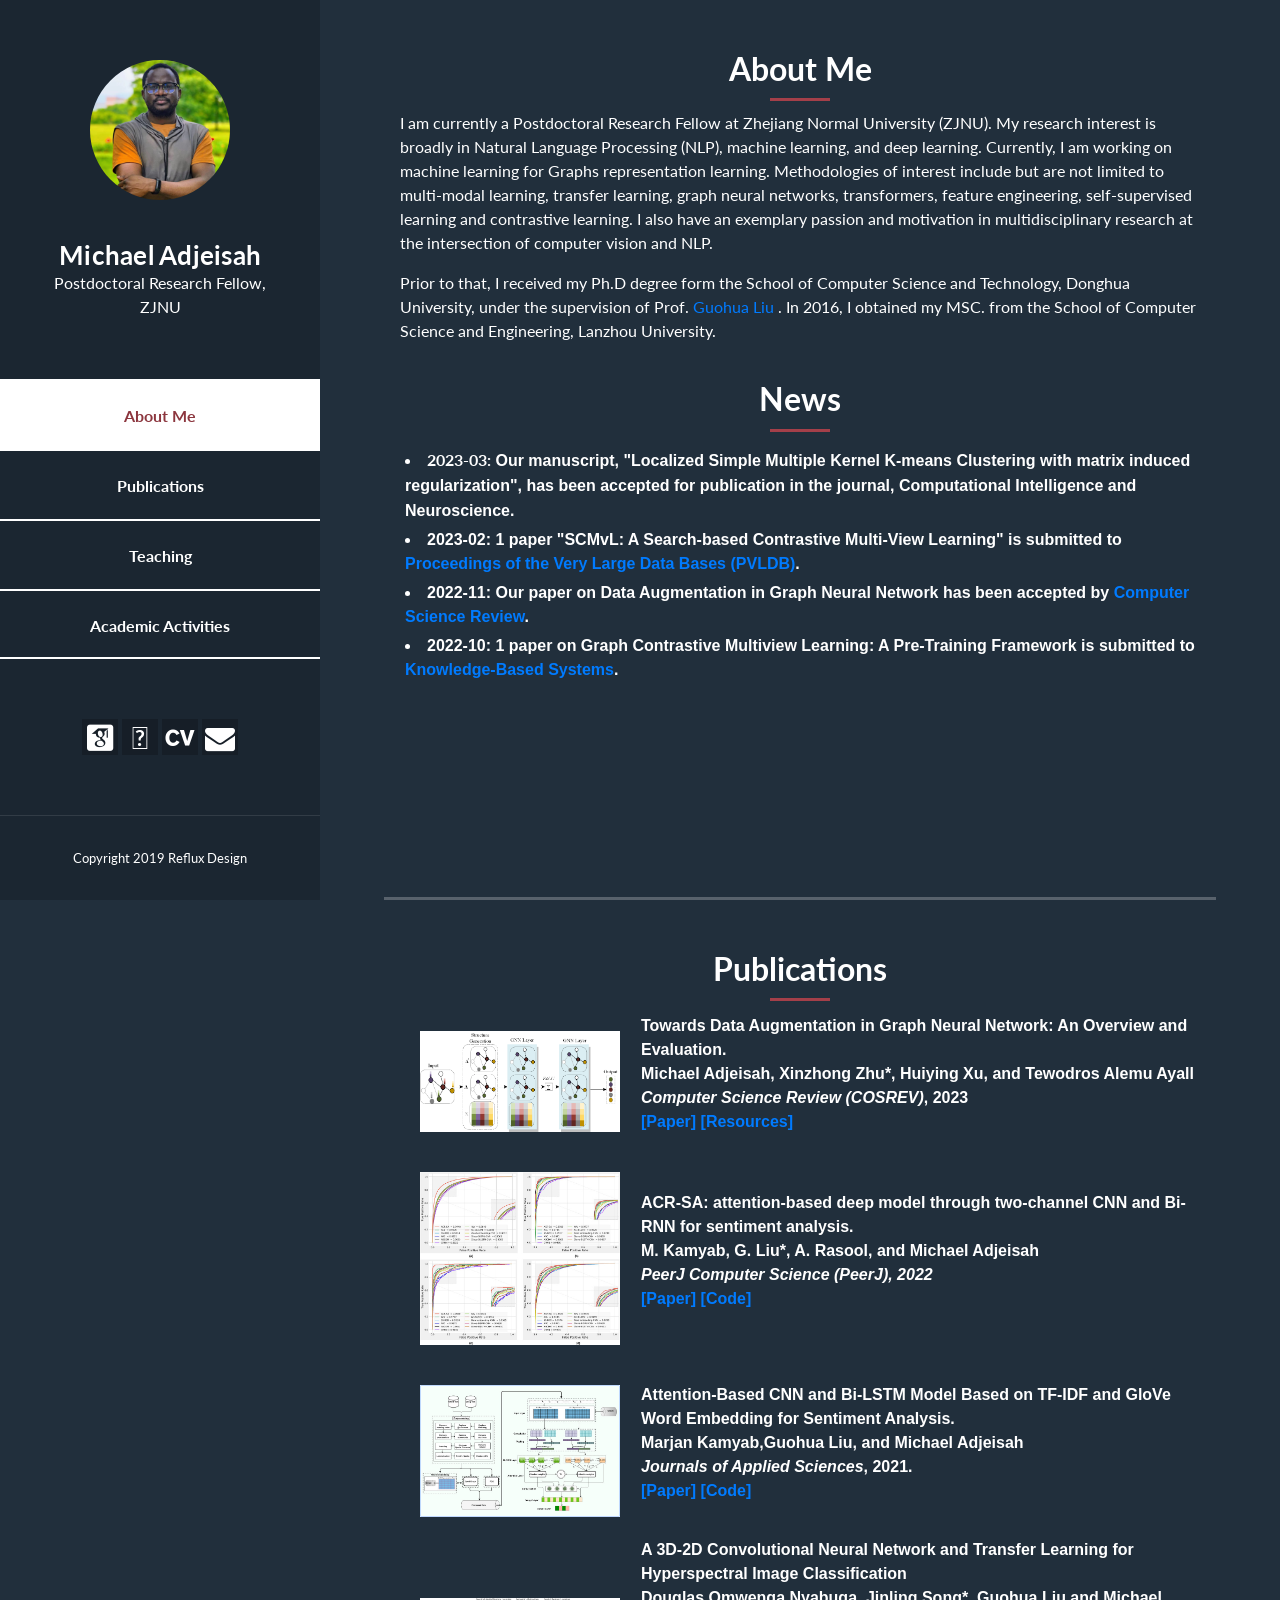
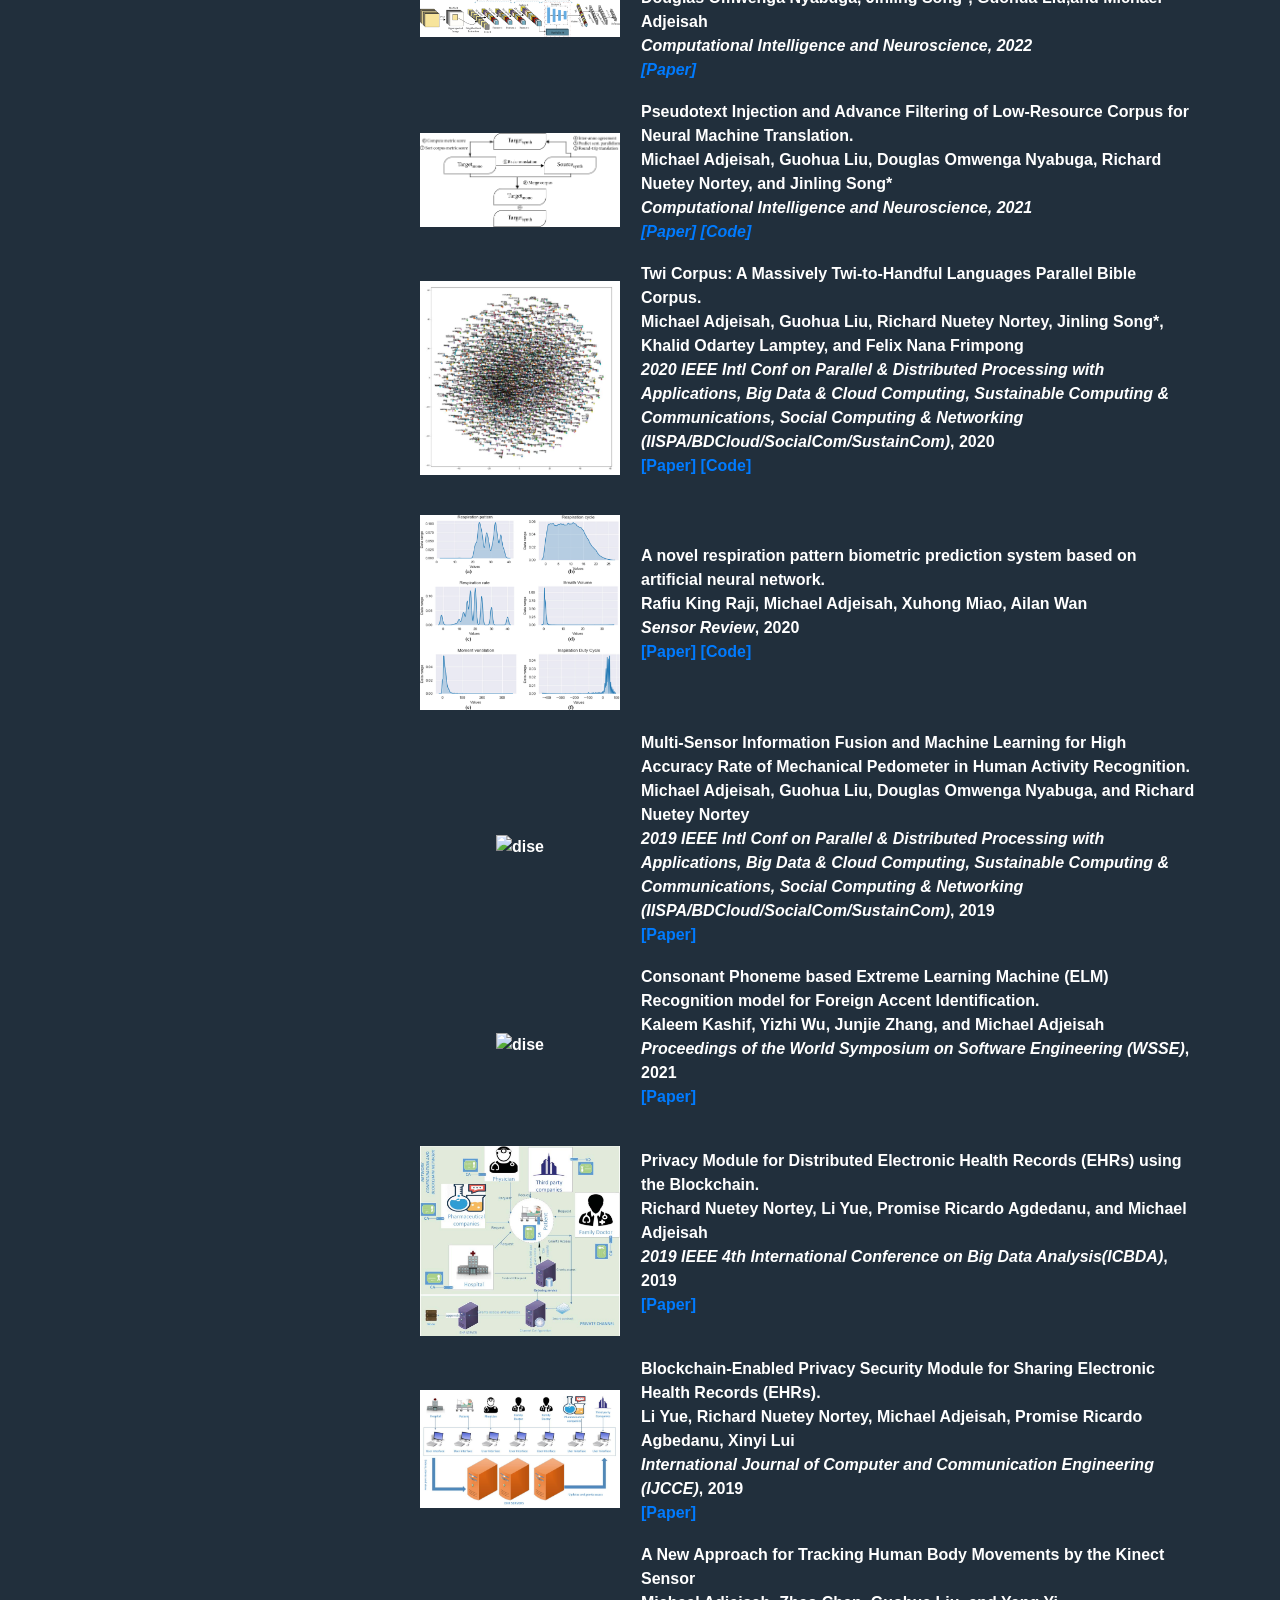
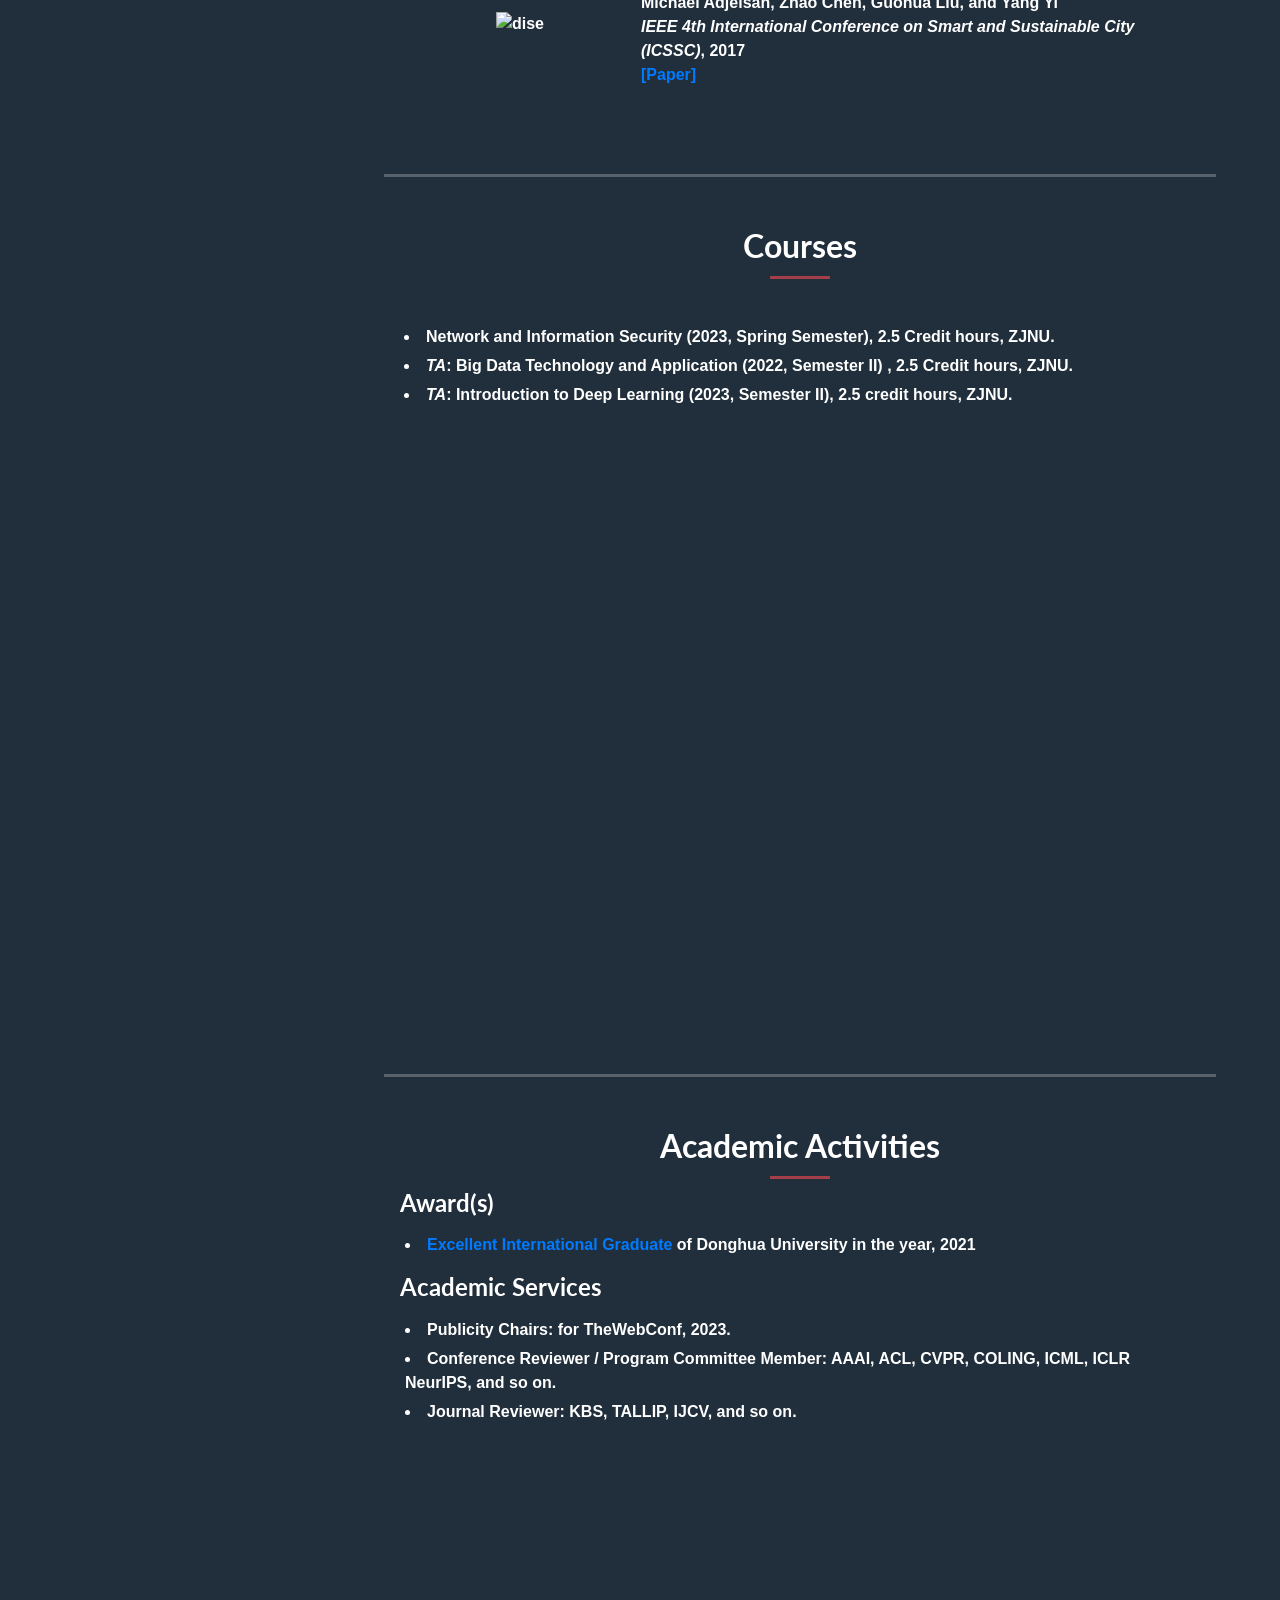
==== commit 2e72bbab: "Update index.html" ====
--- a/index.html
+++ b/index.html
@@ -97,6 +97,11 @@
                     <div class="news">
                         <p> 
 
+                            
+                            <li style="margin: 5px;">
+                                <b>2023-03:<b/> Our manuscript, "Localized Simple Multiple Kernel K-means Clustering with matrix induced regularization", has been accepted for publication in the journal, Computational Intelligence and Neuroscience.
+                            </li>
+                                
                             <li style="margin: 5px;">
                                 <b>2023-02:</b> 1 paper "SCMvL: A Search-based Contrastive Multi-View Learning" is submitted to <a href="http://vldb.org/pvldb">Proceedings of the Very Large Data Bases (PVLDB)</a>.
                             </li>
@@ -216,7 +221,7 @@
                 <div class="fourth-service-icon service-icon"></div>
                 <h4>Admin Dashboard</h4>
                 <p>
-                  Vivamus et dui a massa venenatis fringilla. Proin lacus massa,
+                  Vivamus et dui  a massa venenatis fringilla. Proin lacus massa,
                   eleifend sed fermentum in, dignissim vel metus. Nunc accumsan
                   leo nec felis porttitor.
                 </p>
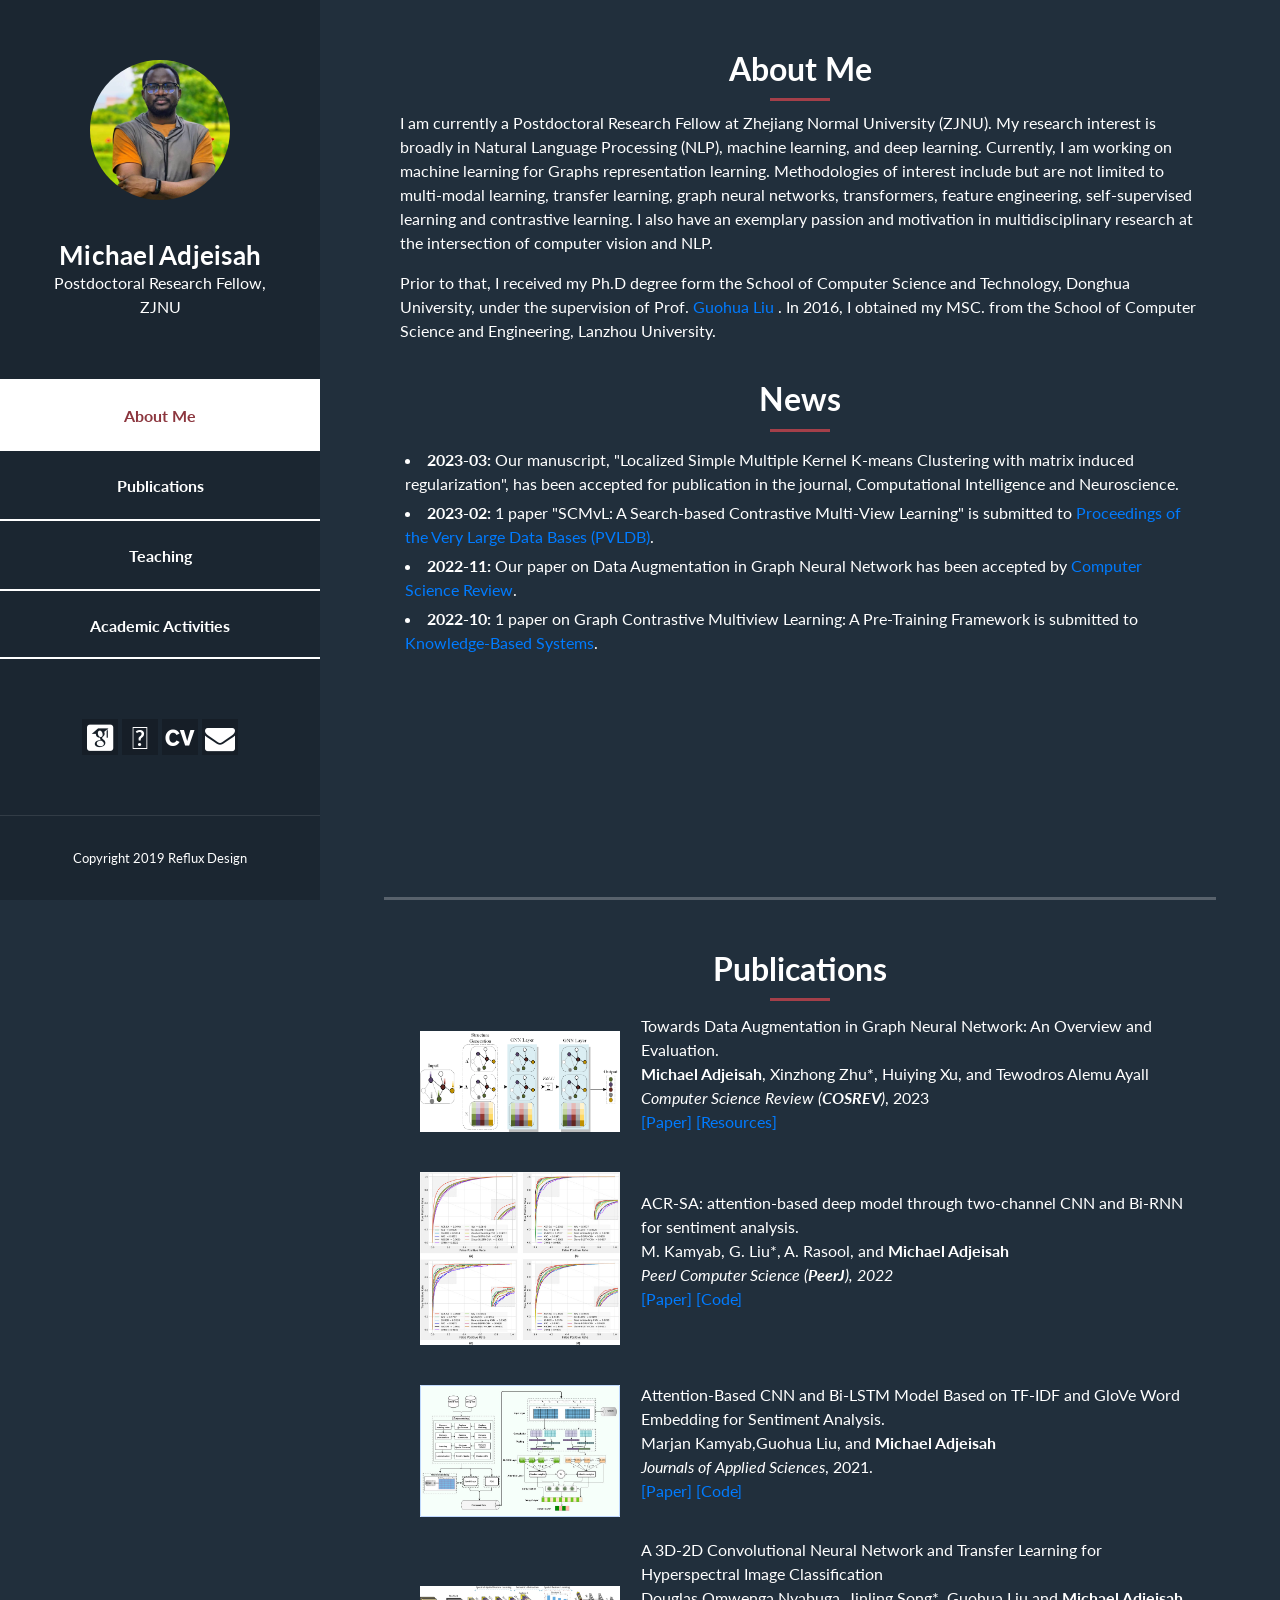
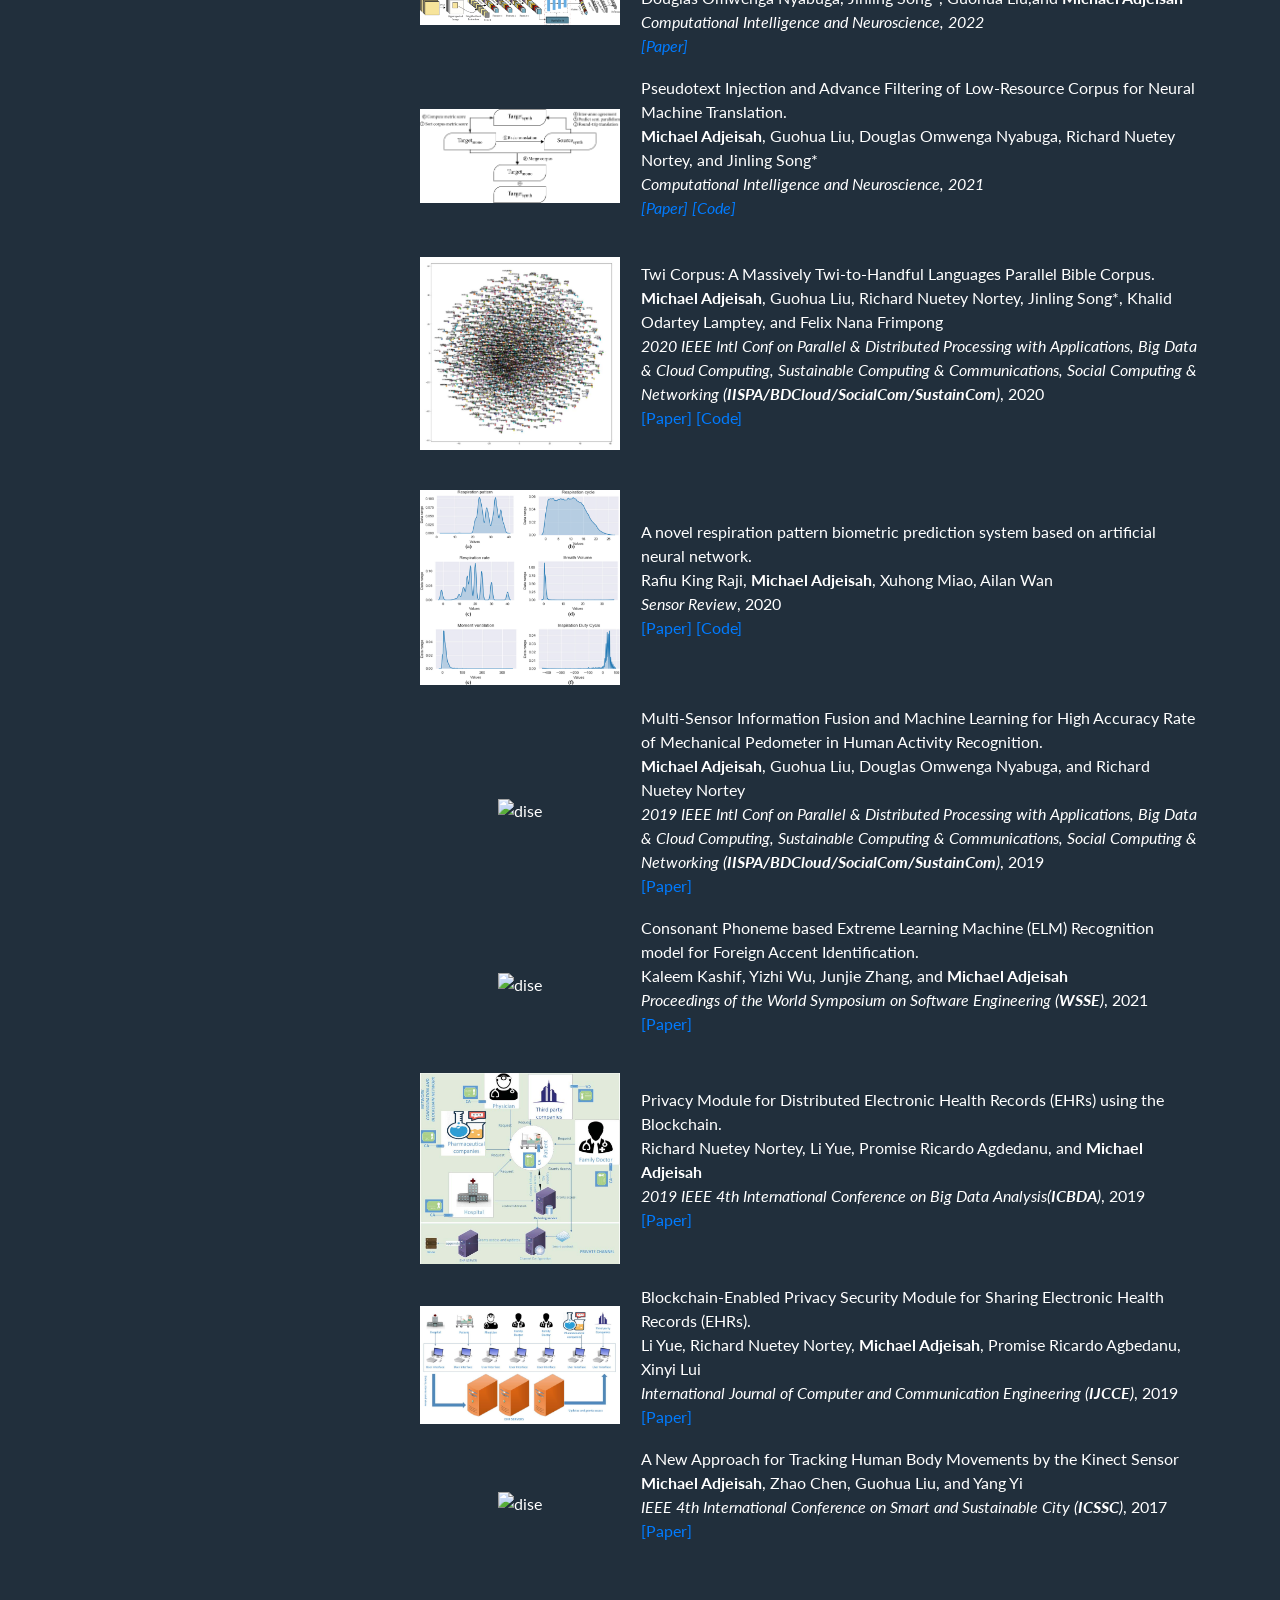
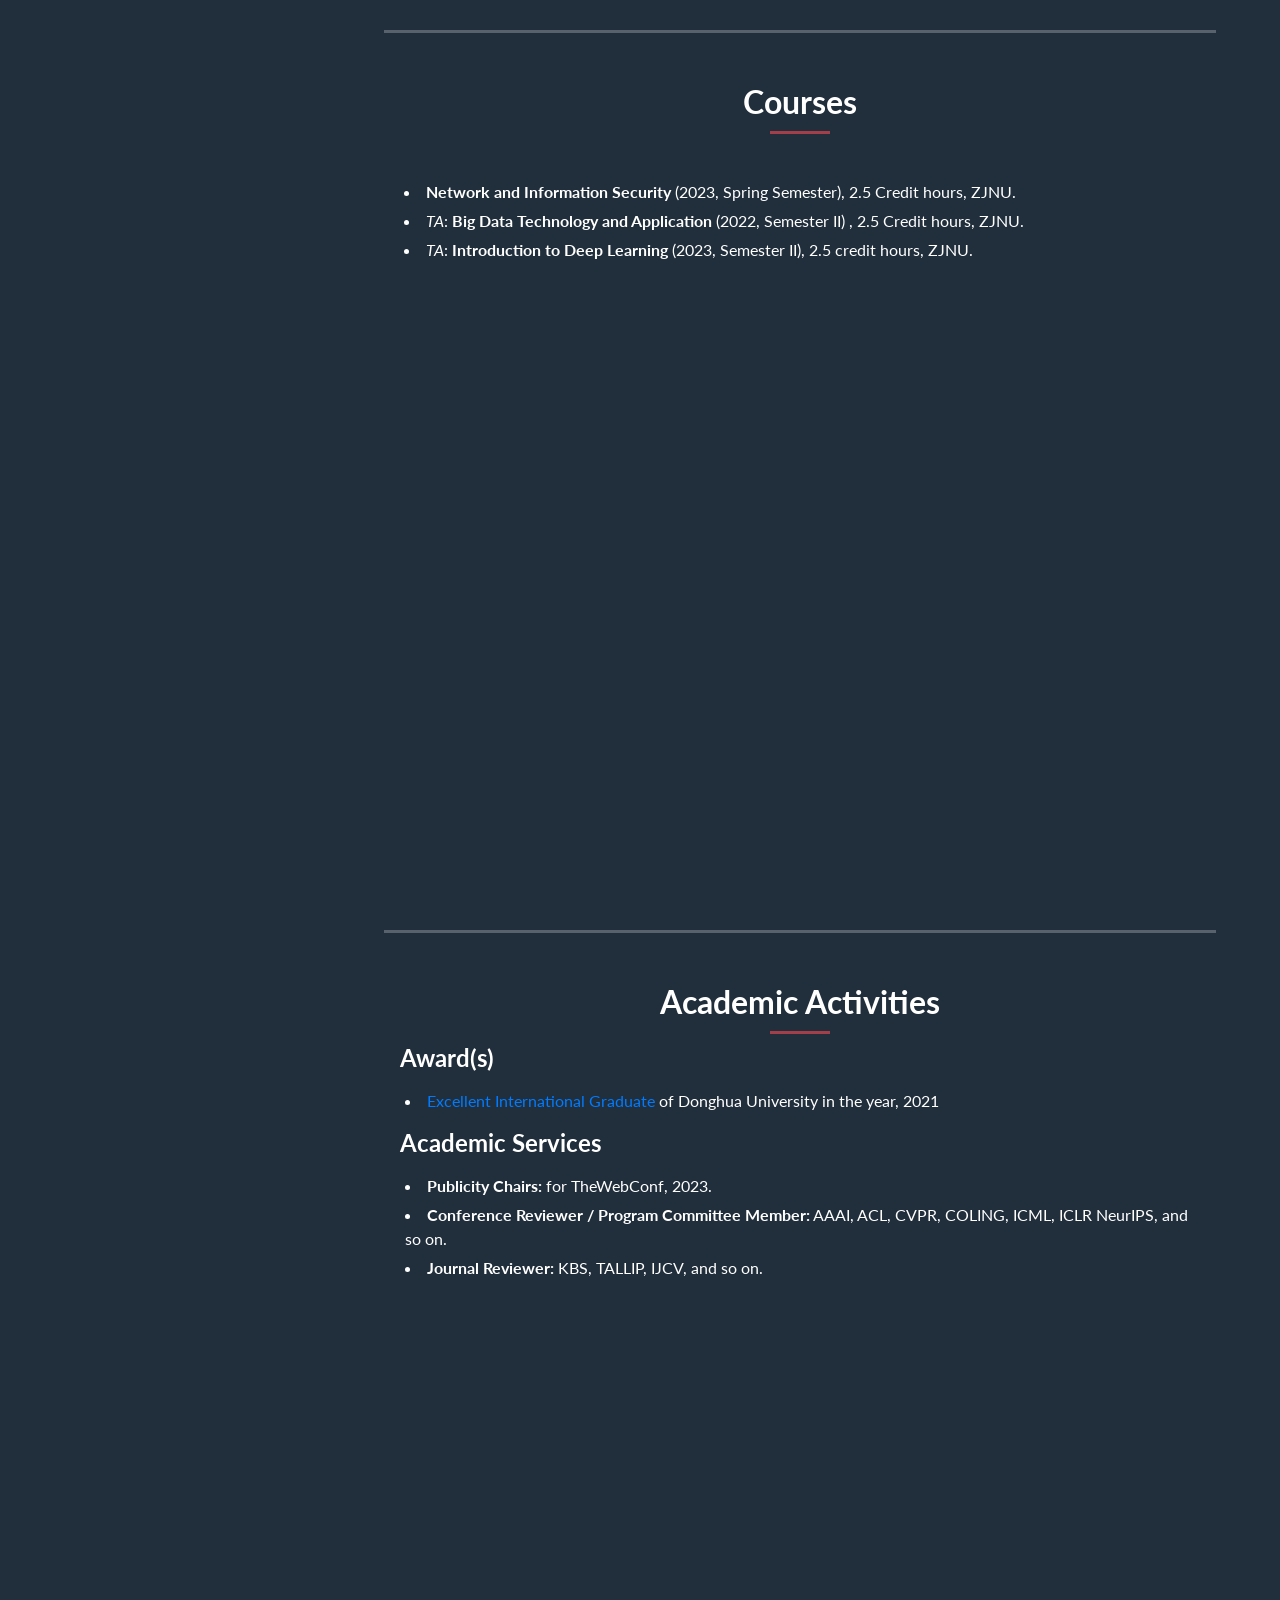
==== commit 4aca0c73: "Update index.html" ====
--- a/index.html
+++ b/index.html
@@ -99,7 +99,7 @@
 
                             
                             <li style="margin: 5px;">
-                                <b>2023-03:<b/> Our manuscript, "Localized Simple Multiple Kernel K-means Clustering with matrix induced regularization", has been accepted for publication in the journal, Computational Intelligence and Neuroscience.
+                                <b>2023-03:</b> Our manuscript, "Localized Simple Multiple Kernel K-means Clustering with matrix induced regularization", has been accepted for publication in the journal, Computational Intelligence and Neuroscience.
                             </li>
                                 
                             <li style="margin: 5px;">
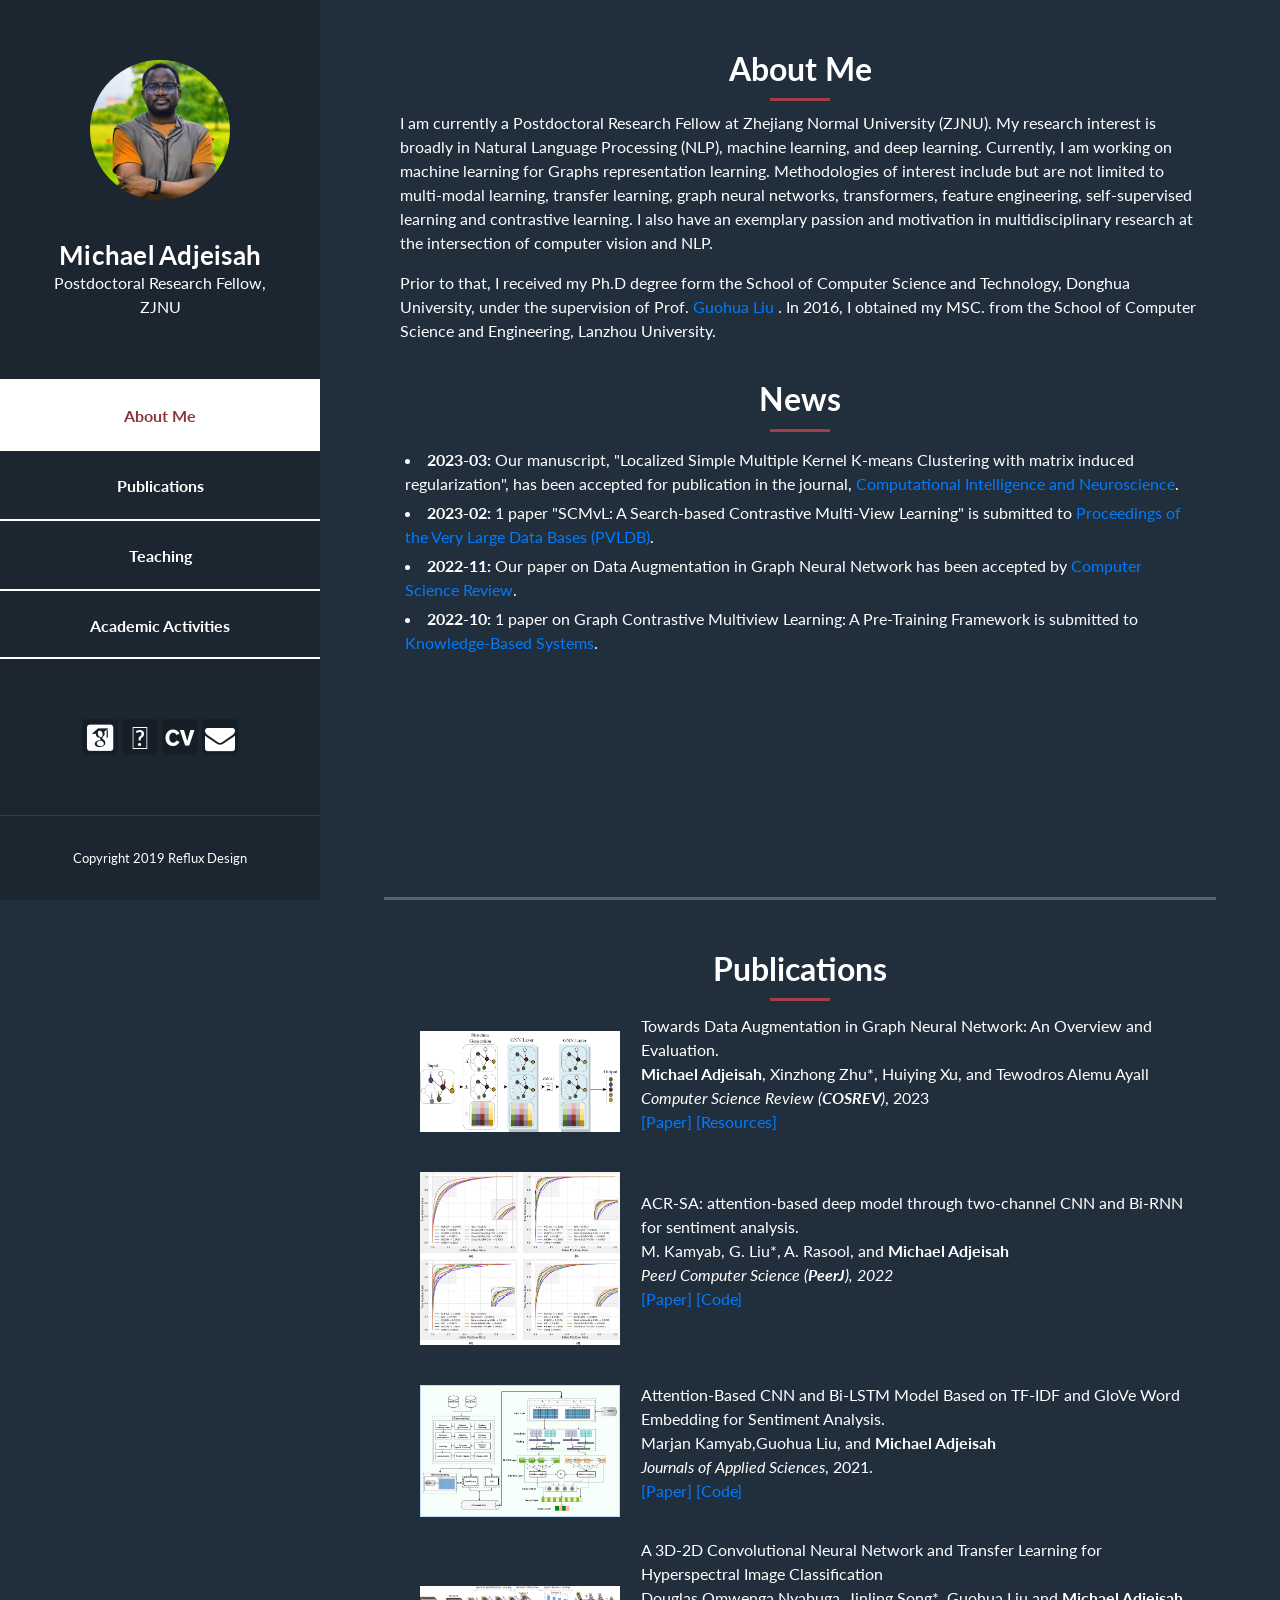
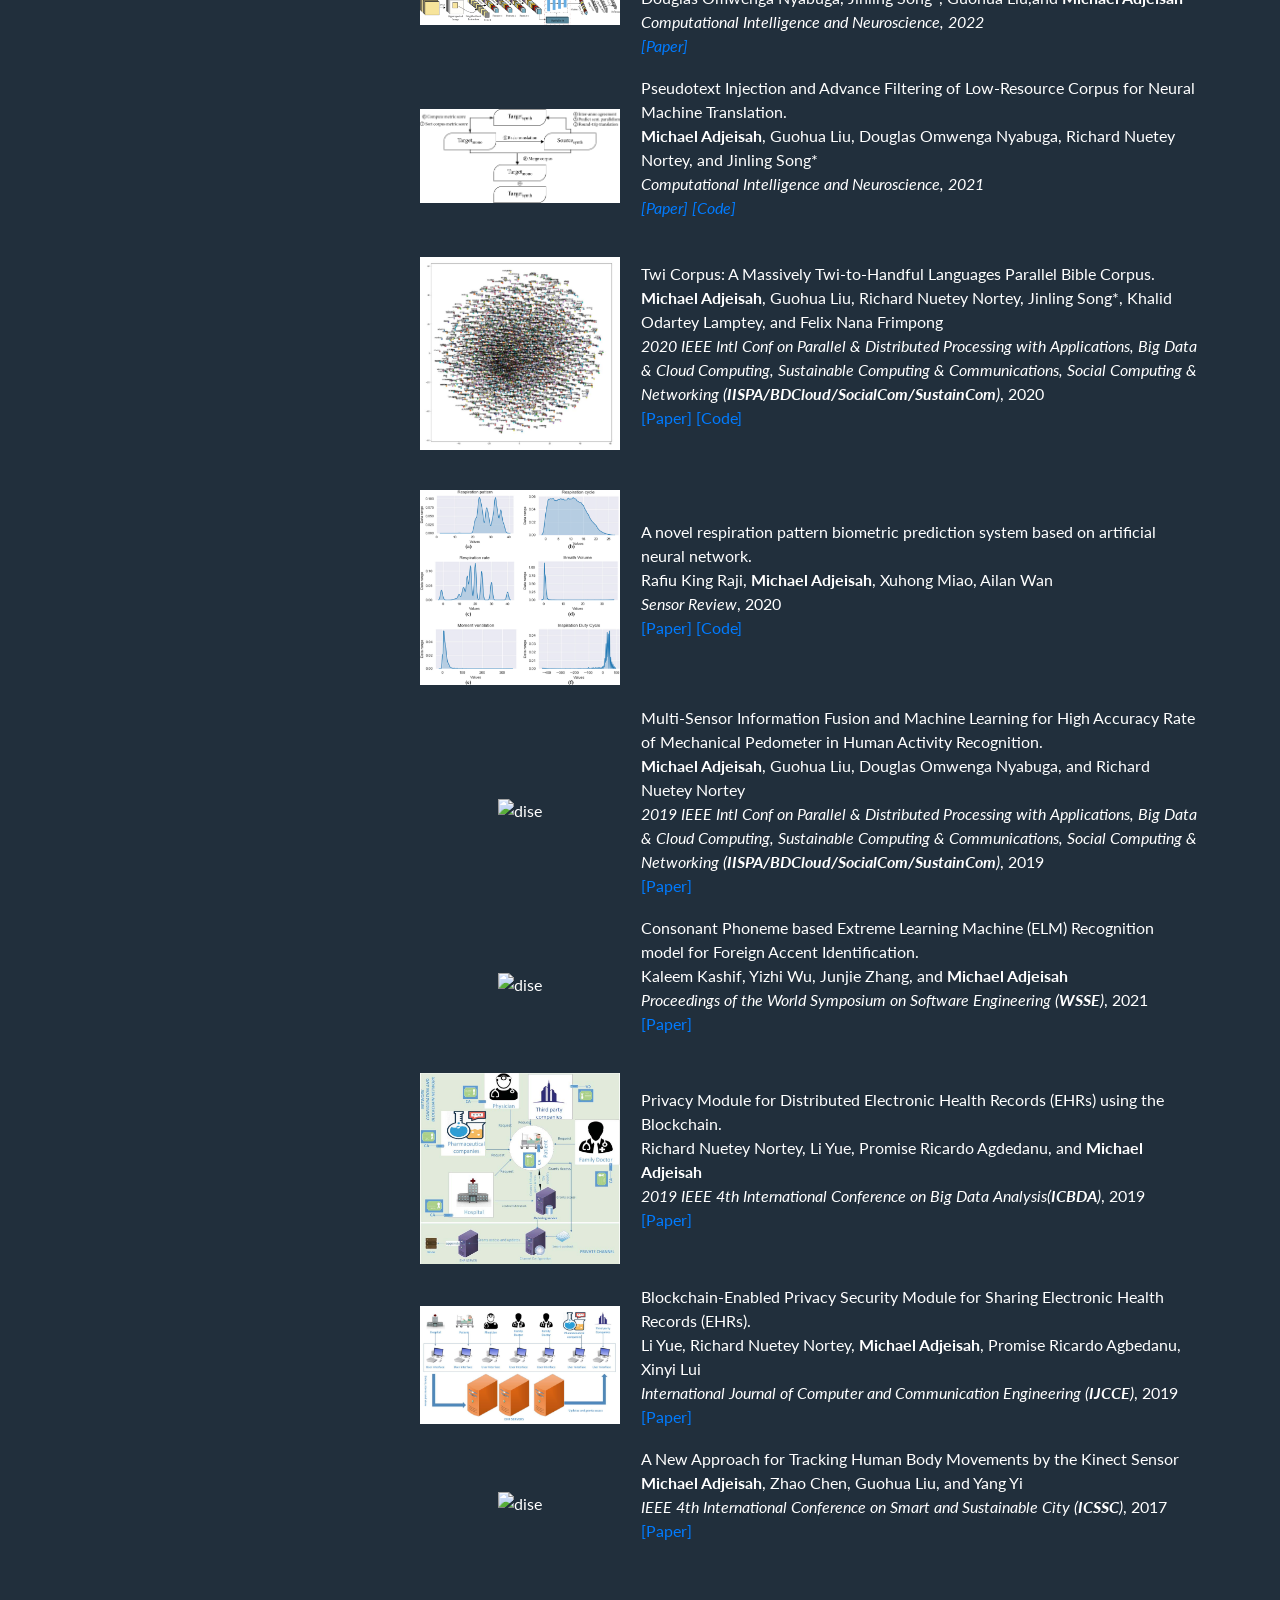
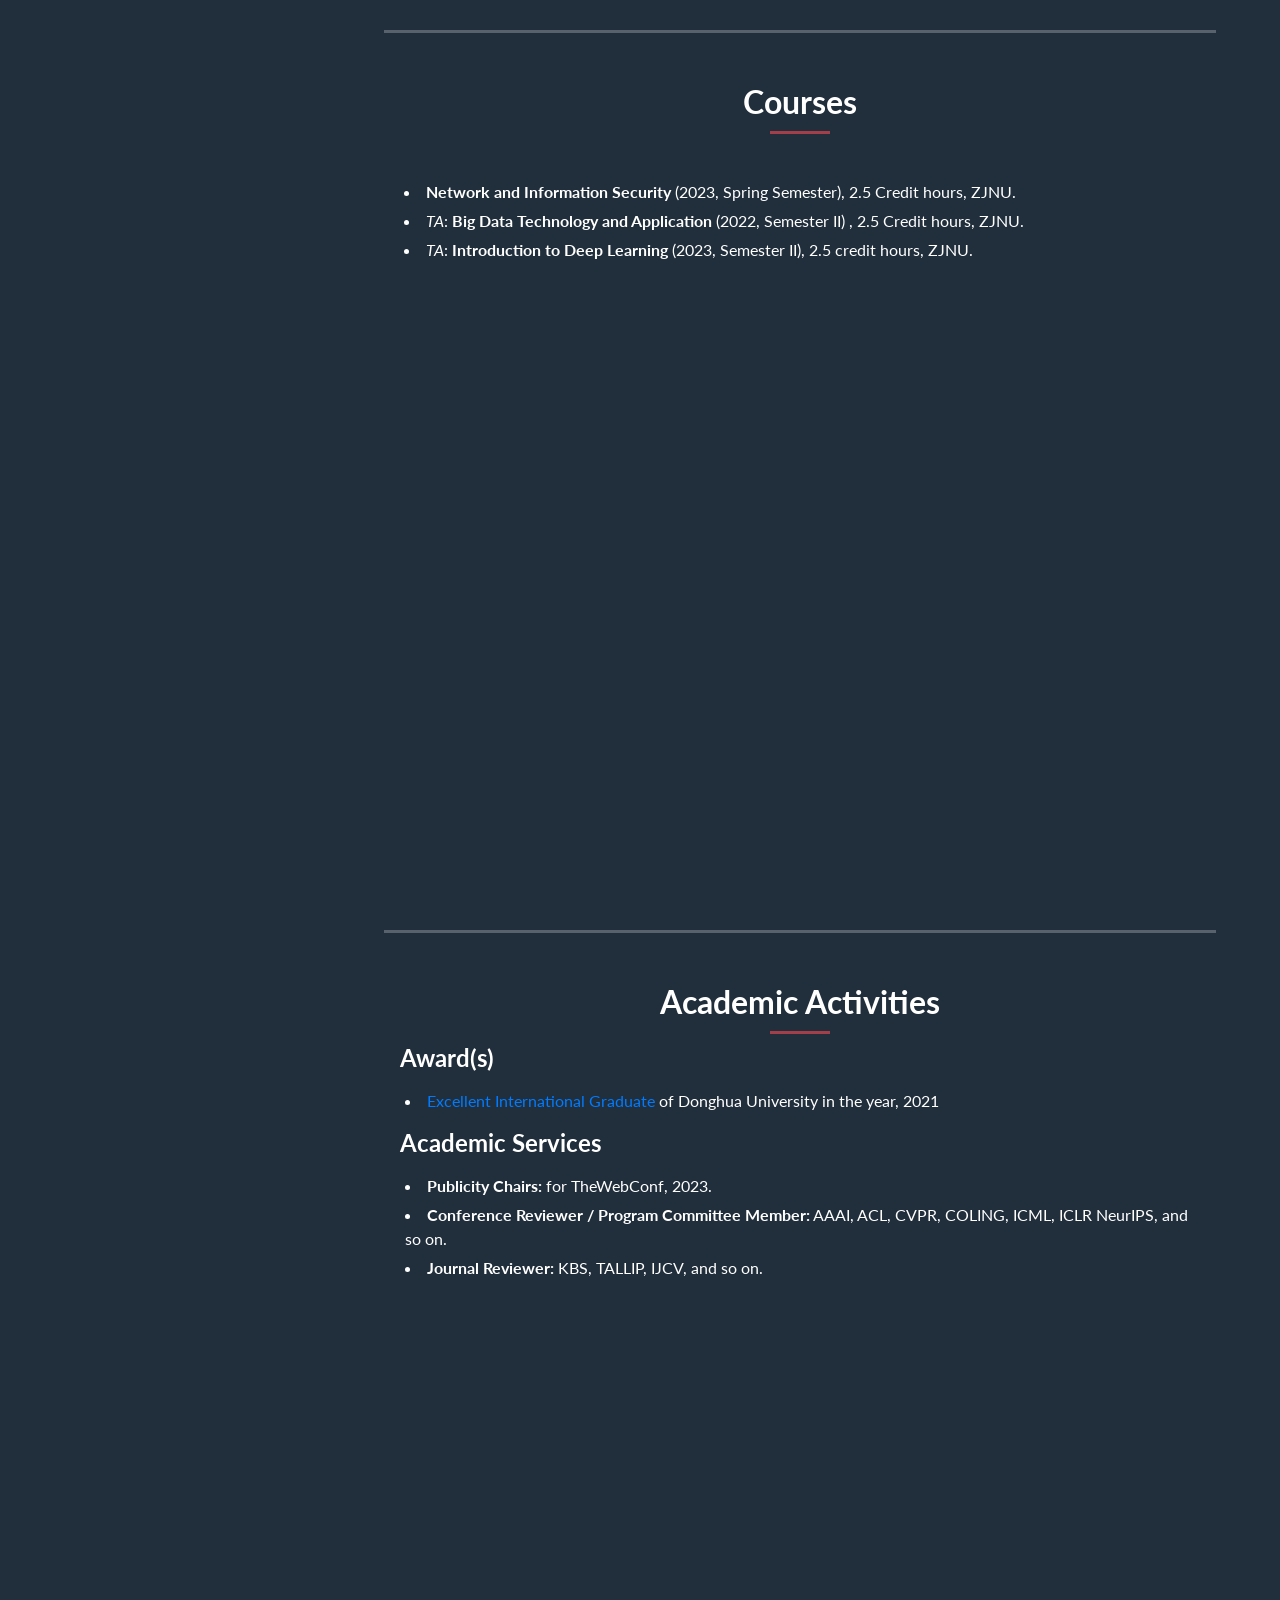
==== commit b01b9899: "Update index.html" ====
--- a/index.html
+++ b/index.html
@@ -99,7 +99,8 @@
 
                             
                             <li style="margin: 5px;">
-                                <b>2023-03:</b> Our manuscript, "Localized Simple Multiple Kernel K-means Clustering with matrix induced regularization", has been accepted for publication in the journal, Computational Intelligence and Neuroscience.
+                                <b>2023-03:</b> Our manuscript, "Localized Simple Multiple Kernel K-means Clustering with matrix induced regularization", has been accepted for publication in the journal, <a href="
+https://doi.org/10.1155/1970/6654304">Computational Intelligence and Neuroscience</a>.
                             </li>
                                 
                             <li style="margin: 5px;">
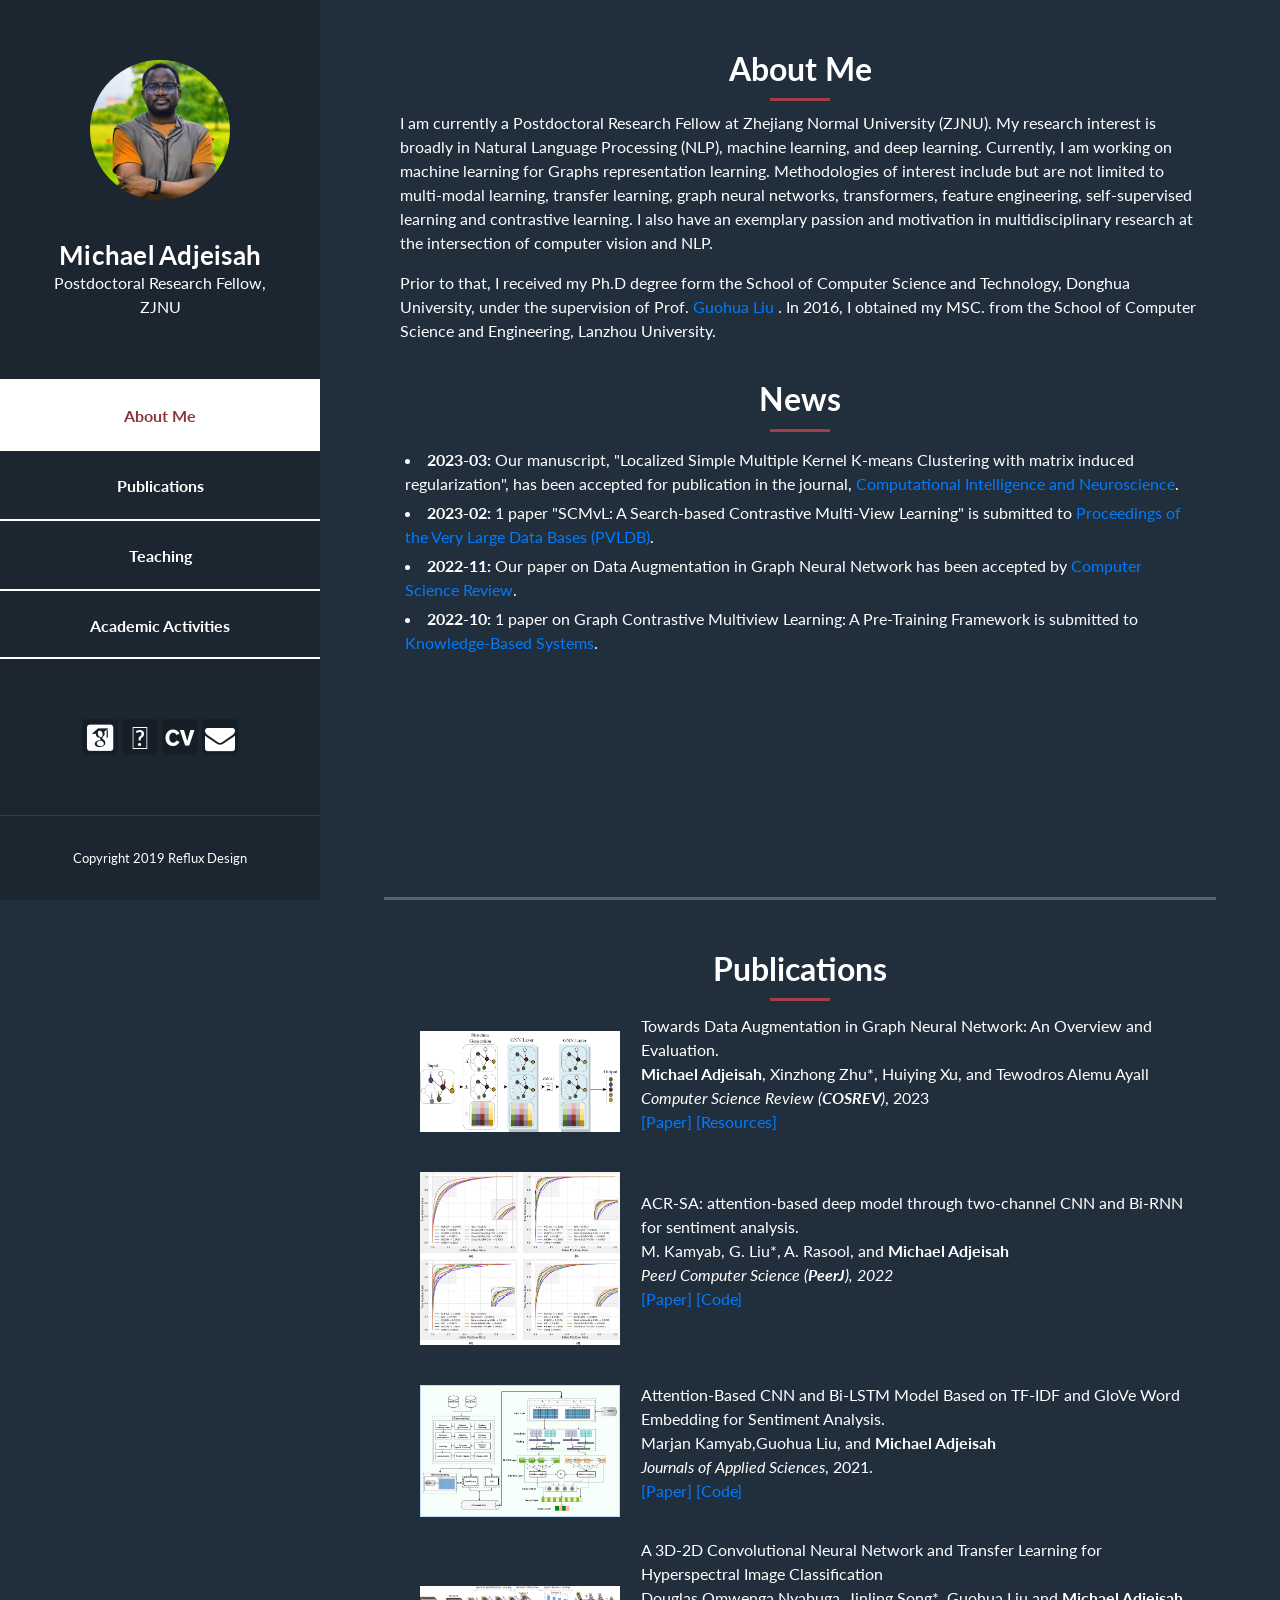
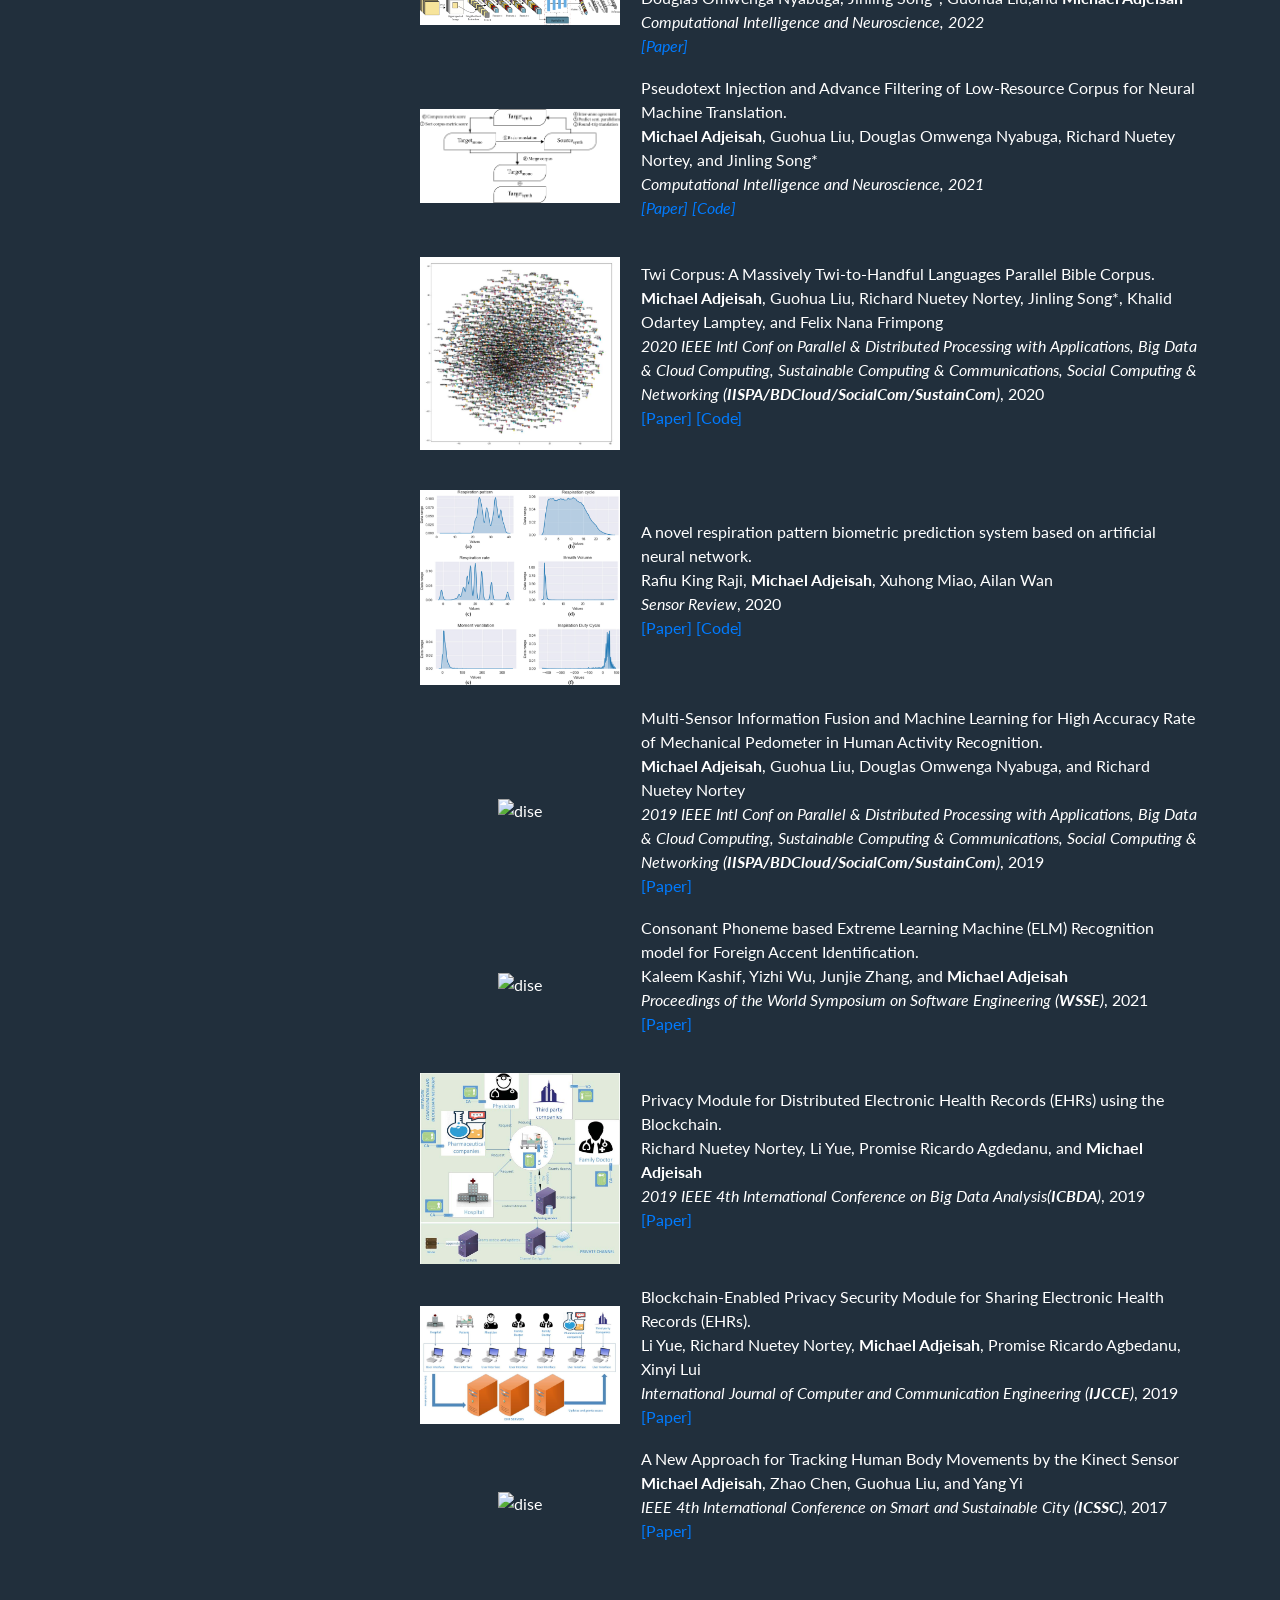
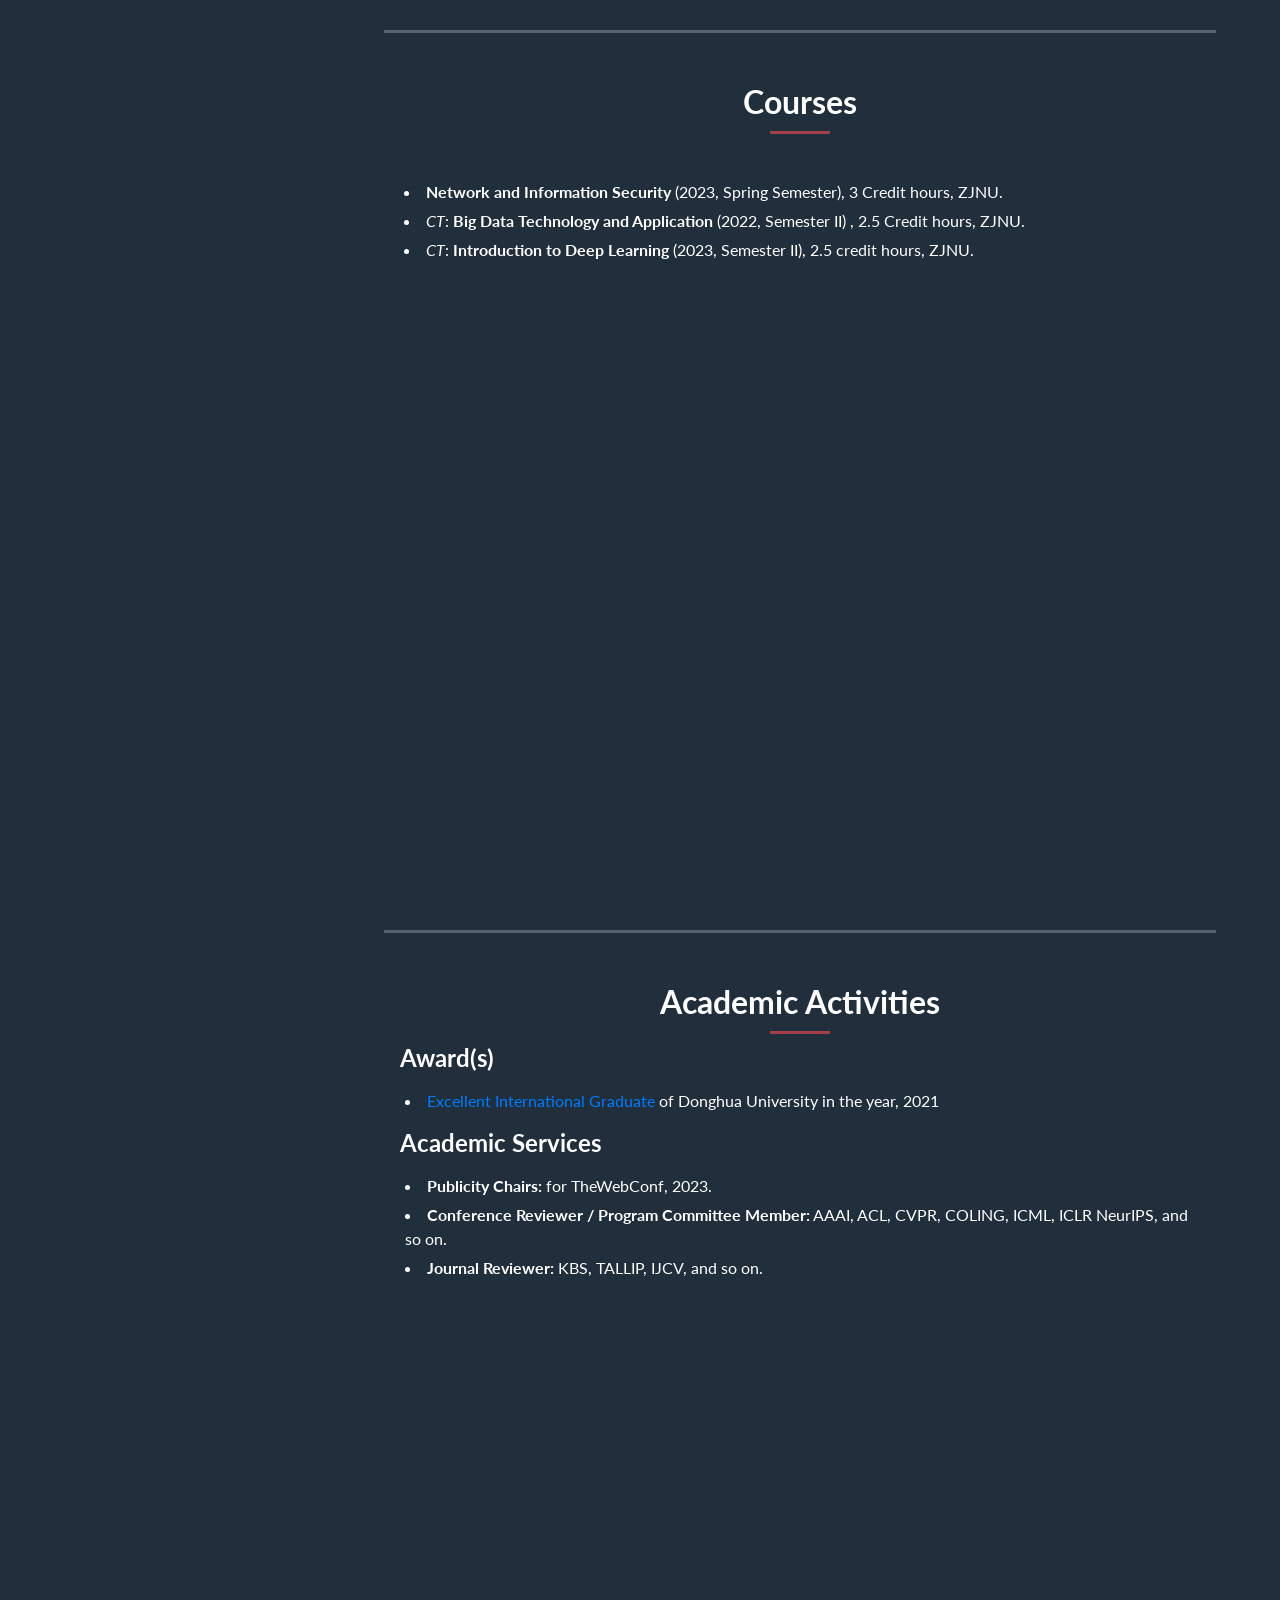
==== commit b78c1f84: "Update index.html" ====
--- a/index.html
+++ b/index.html
@@ -627,13 +627,13 @@
                 <div class="news">
                     <p>
                         <li style="margin: 5px;">
-                            <b>Network and Information Security </b> (2023, Spring Semester), 2.5 Credit hours, ZJNU.
+                            <b>Network and Information Security </b> (2023, Spring Semester), 3 Credit hours, ZJNU.
                         </li>
                         <li style="margin: 5px;">
-                            <i>TA</i>: <b>Big Data Technology and Application </b> (2022, Semester II) <!--(04411)-->, 2.5 Credit hours, ZJNU.
+                            <i>CT</i>: <b>Big Data Technology and Application </b> (2022, Semester II) <!--(04411)-->, 2.5 Credit hours, ZJNU.
                         </li>
                         <li style="margin: 5px;">
-                            <i>TA</i>: <b>Introduction to Deep Learning </b> (2023, Semester II), 2.5 credit hours, ZJNU.
+                            <i>CT</i>: <b>Introduction to Deep Learning </b> (2023, Semester II), 2.5 credit hours, ZJNU.
                         </li>
                         <!--<li style="margin: 5px;">
                             <b>TA: </b> Machine Learning, Donghua University.
@@ -671,10 +671,10 @@
                                             <b>Co-organizer:</b> for the ICME 2019 workshop: The Third Workshop on Human Identification in Multimedia (HIM'19) <a href="http://ivg.au.tsinghua.edu.cn/him19/"> [website]</a>
                                         </li>
                                         <li style="margin: 5px;">
-                                            <b>Conference Reviewer / Program Committee Member:</b> CVPR, ICCV, ICML, NeurIPS, ICLR and so on.
+                                            <b>Conference Reviewer / Program Committee Member:</b> ICCV, ICML, NeurIPS, ICLR and so on.
                                         </li>
                                         <li style="margin: 5px;">
-                                            <b>Journal Reviewer:</b> TIP, TMM, TCSVT and so on.
+                                            <b>Journal Reviewer:</b> EBS, TIP, TMM and so on.
                                         </li>
                                     </p>
                                 </td>
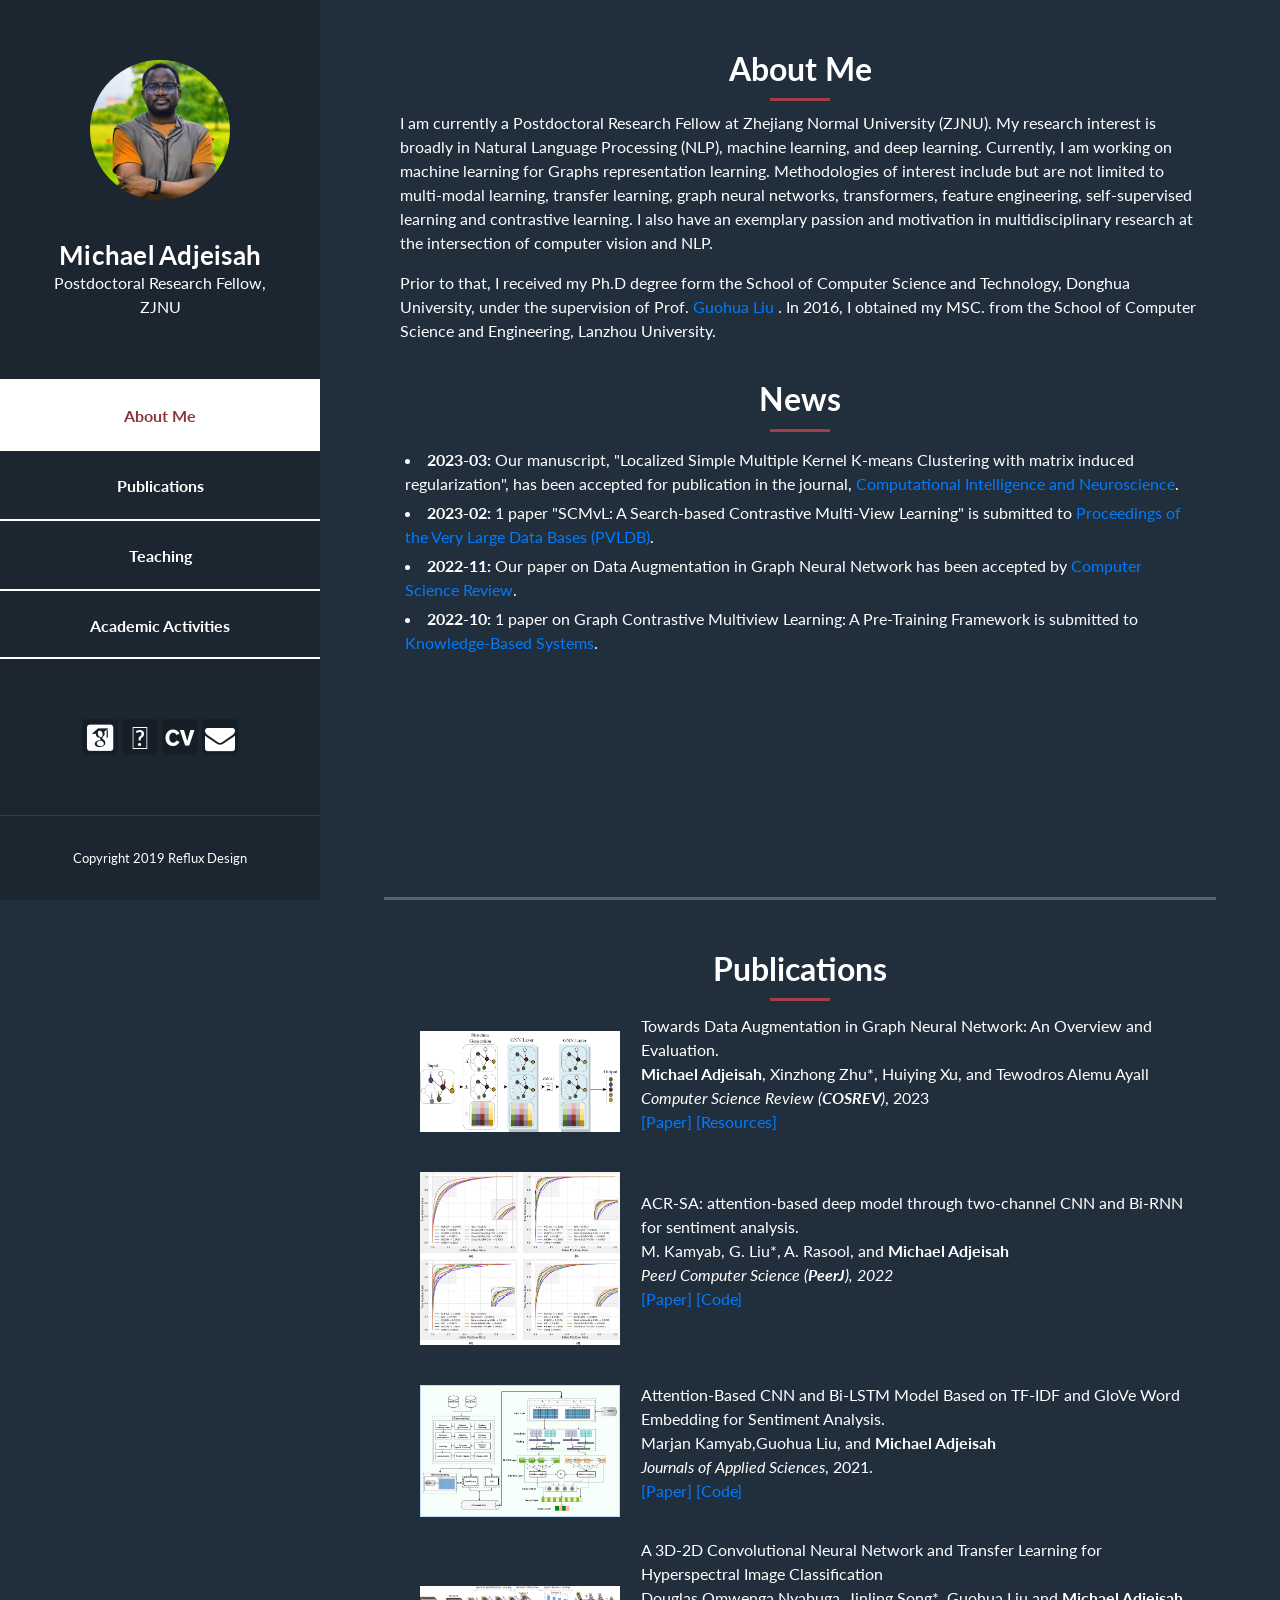
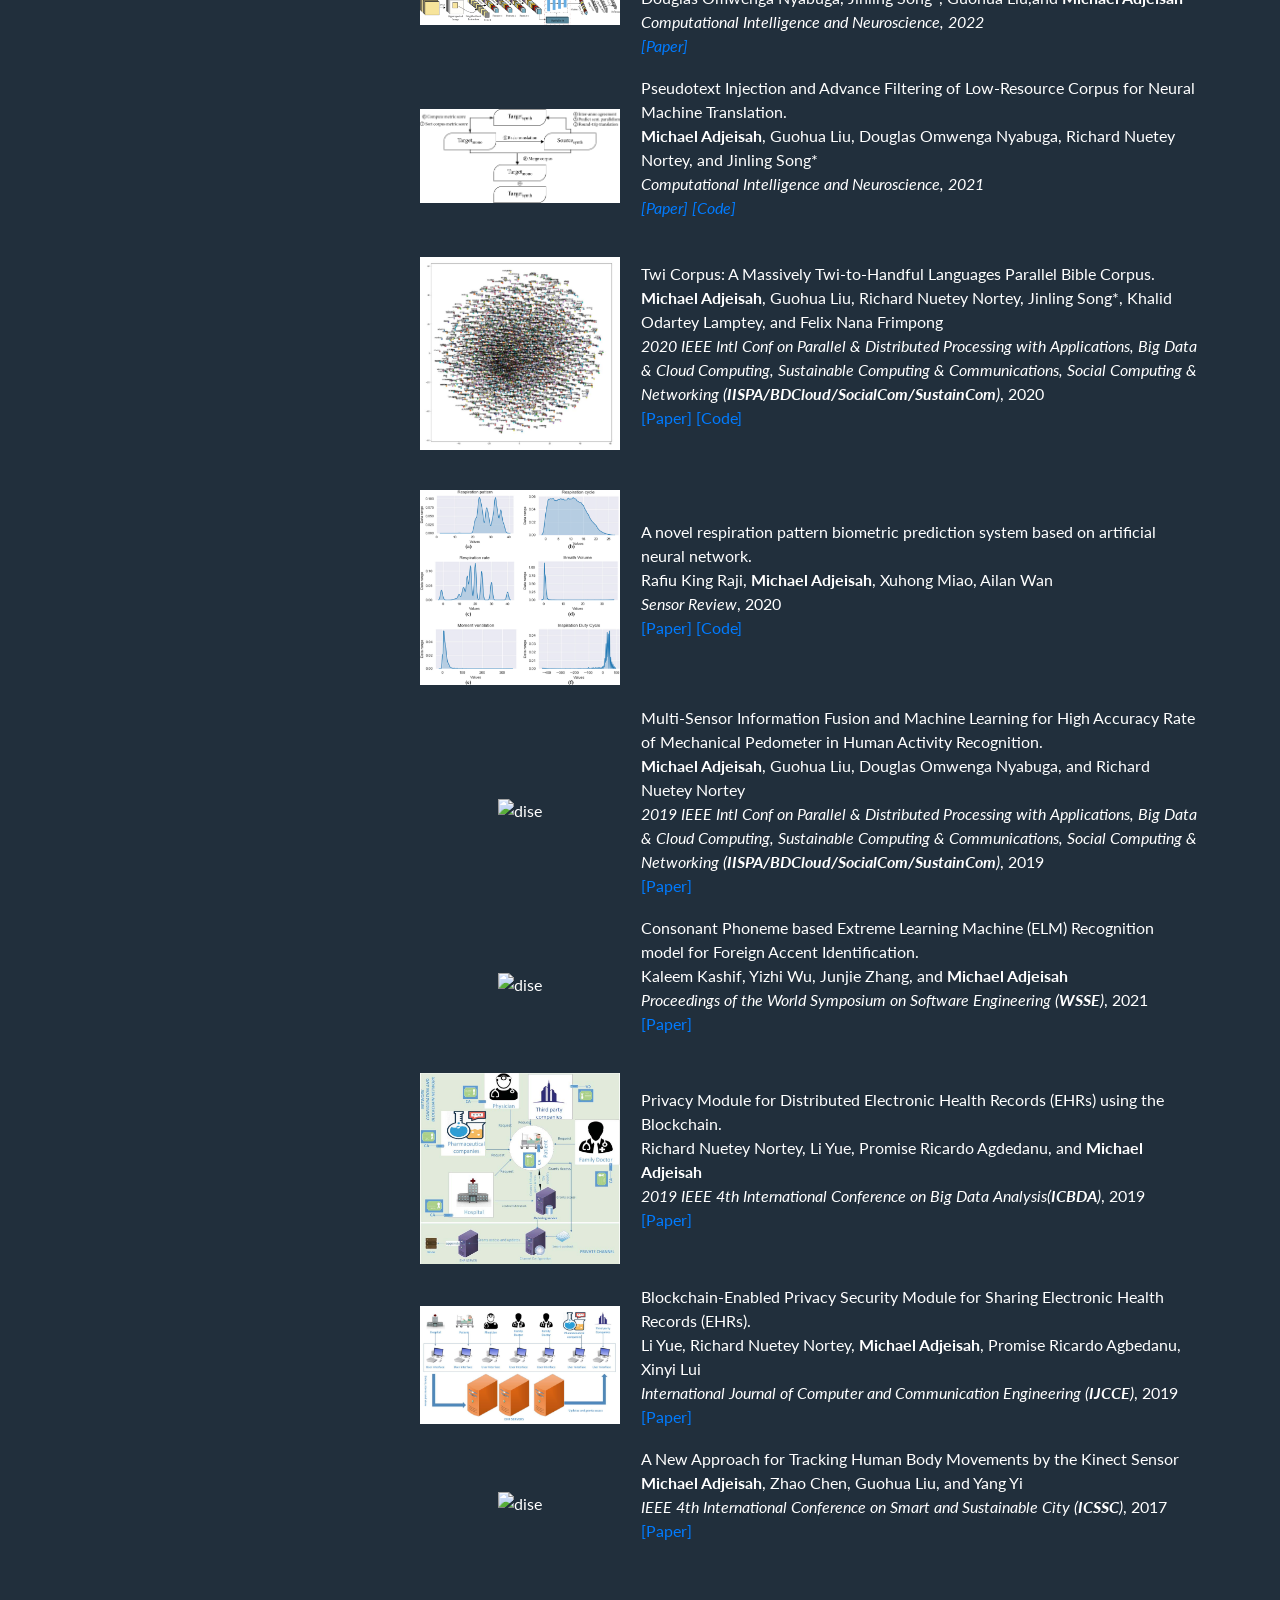
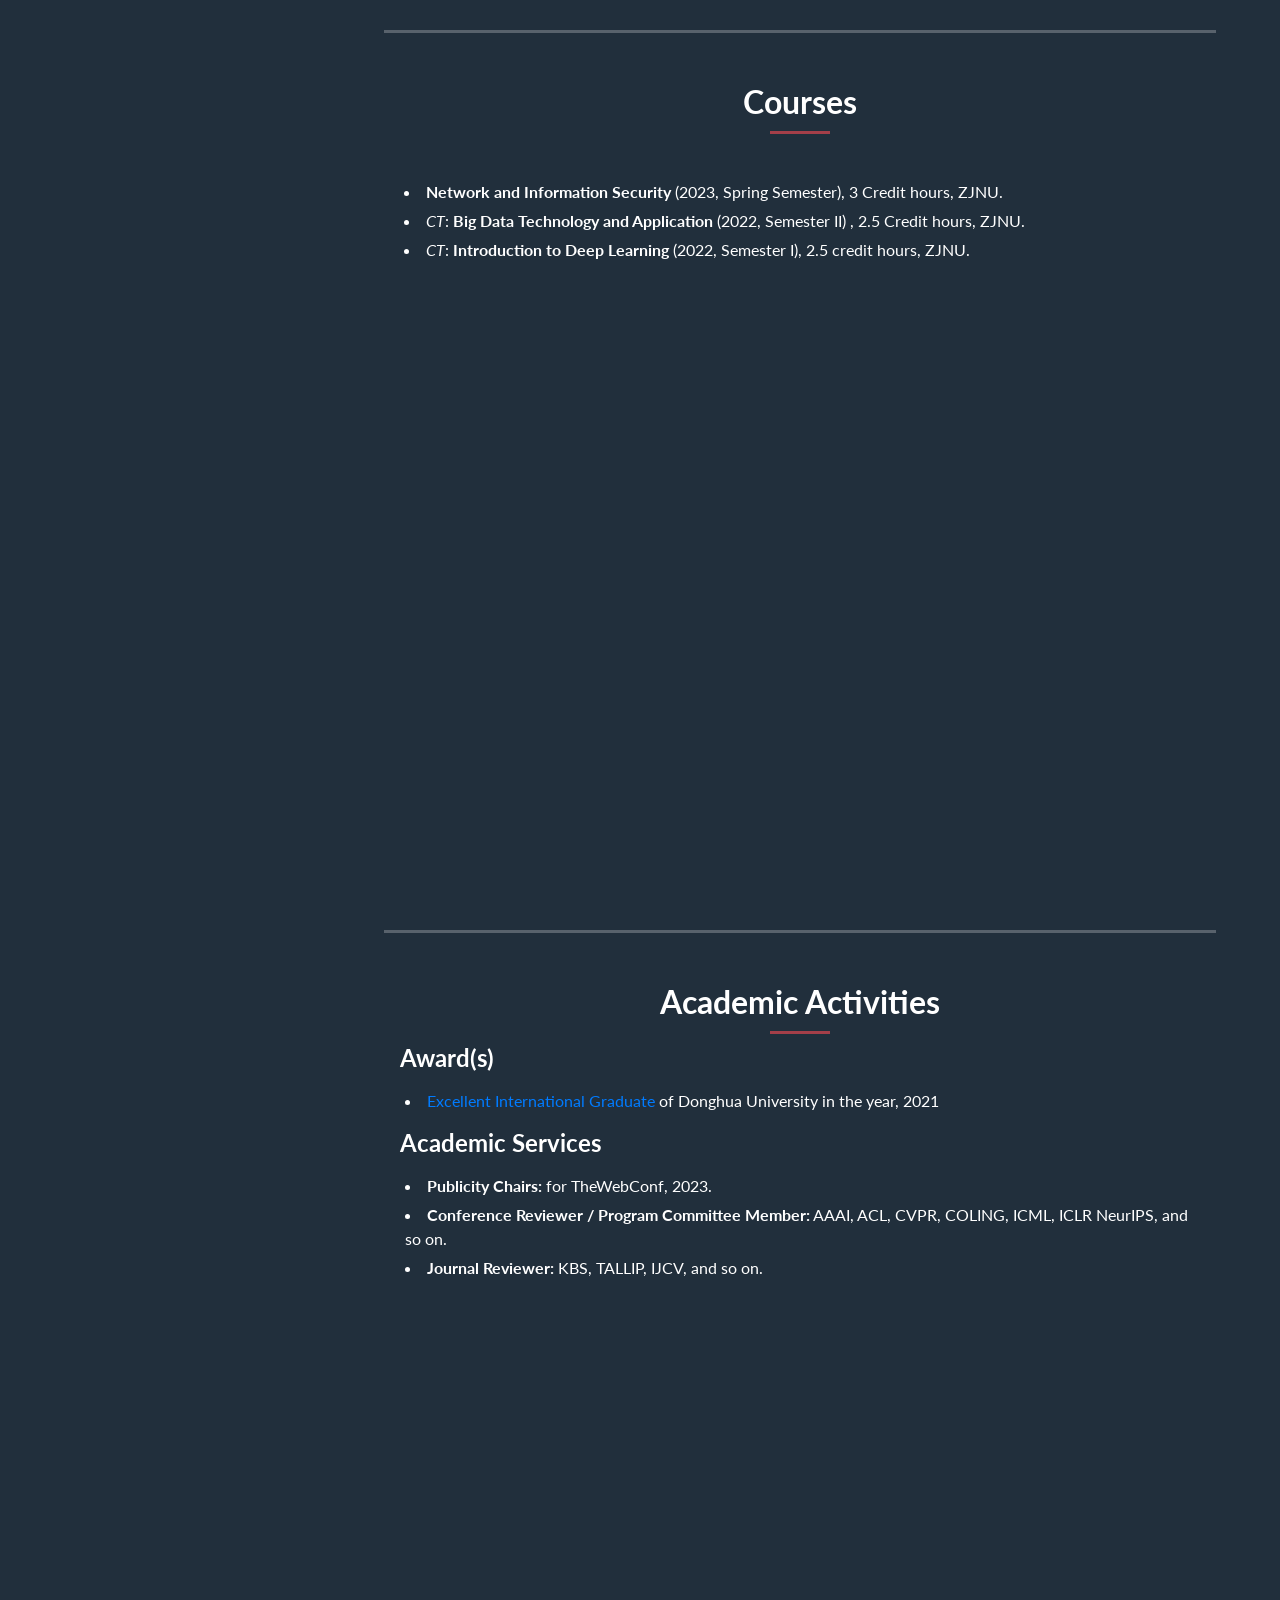
==== commit e421d81f: "Update index.html" ====
--- a/index.html
+++ b/index.html
@@ -633,7 +633,7 @@
                             <i>CT</i>: <b>Big Data Technology and Application </b> (2022, Semester II) <!--(04411)-->, 2.5 Credit hours, ZJNU.
                         </li>
                         <li style="margin: 5px;">
-                            <i>CT</i>: <b>Introduction to Deep Learning </b> (2023, Semester II), 2.5 credit hours, ZJNU.
+                            <i>CT</i>: <b>Introduction to Deep Learning </b> (2022, Semester I), 2.5 credit hours, ZJNU.
                         </li>
                         <!--<li style="margin: 5px;">
                             <b>TA: </b> Machine Learning, Donghua University.
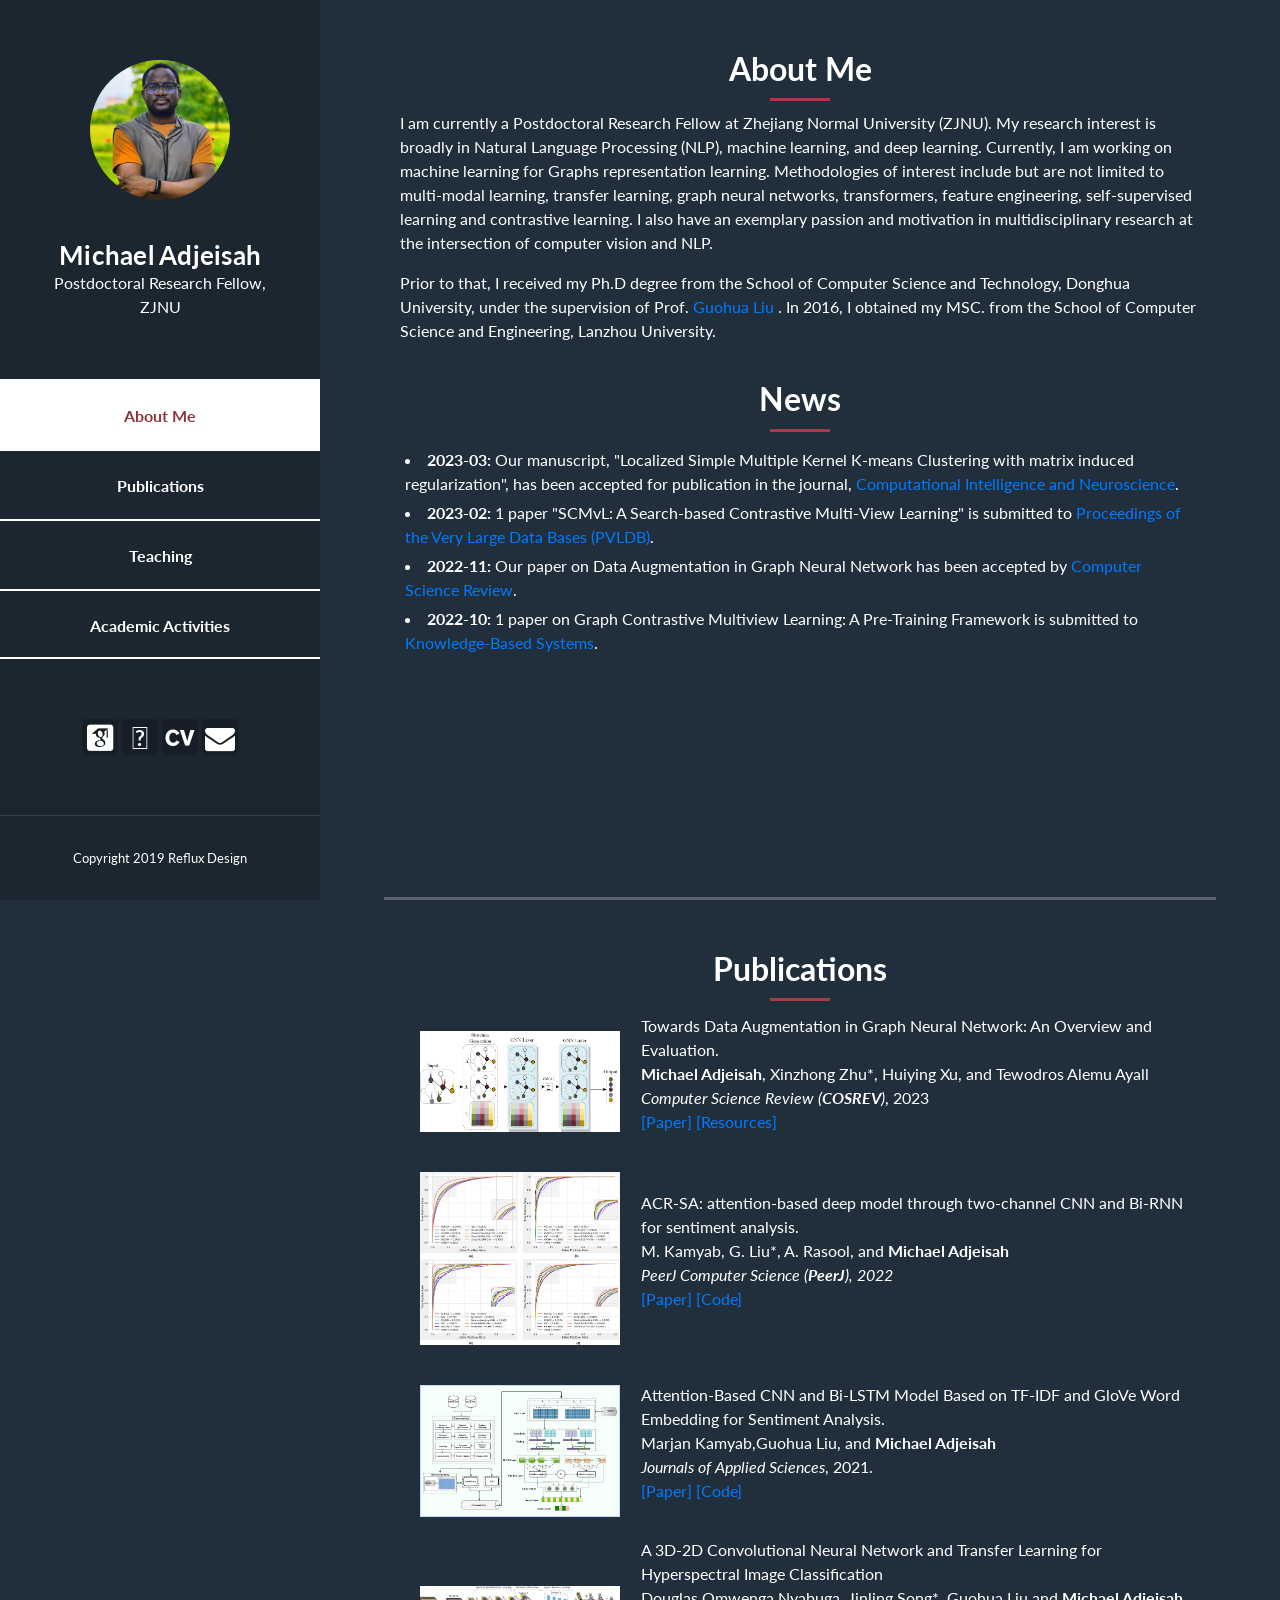
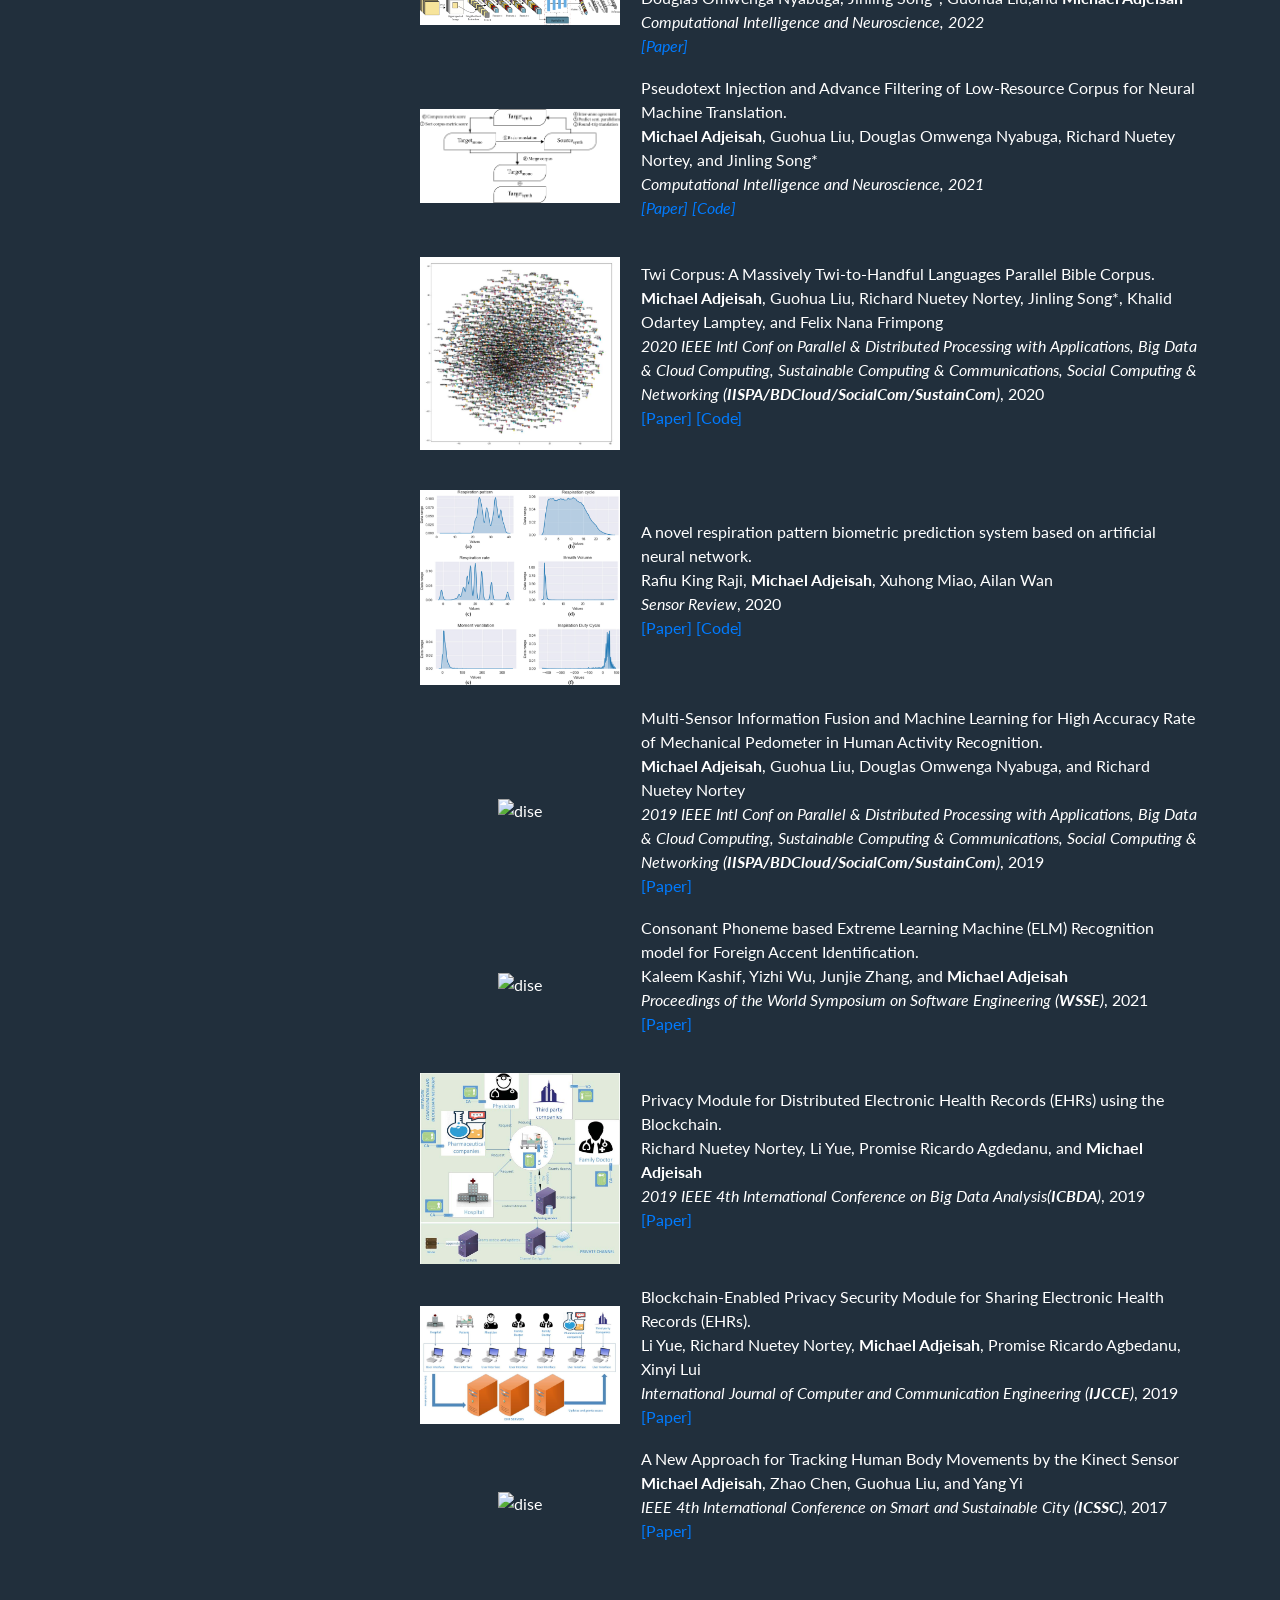
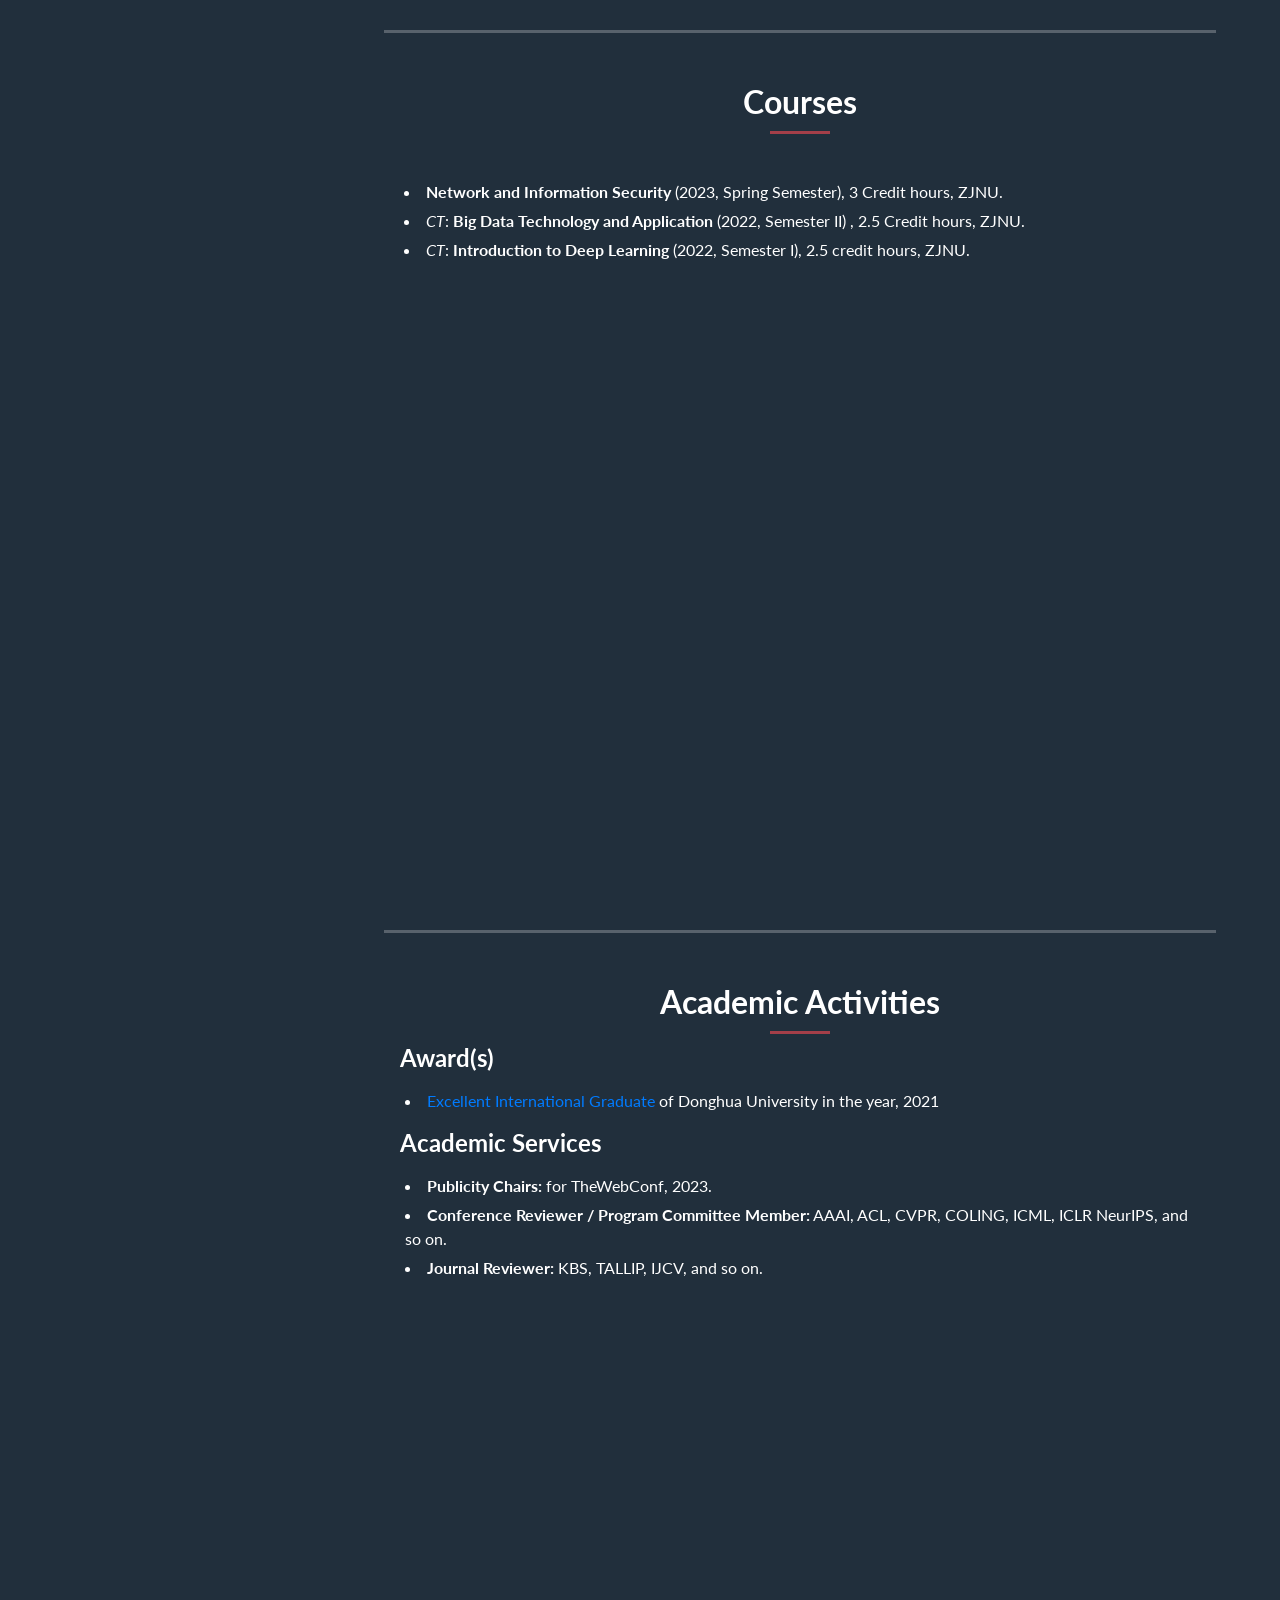
==== commit cb88f4dc: "Update index.html" ====
--- a/index.html
+++ b/index.html
@@ -84,7 +84,7 @@
                             I am currently a Postdoctoral Research Fellow at Zhejiang Normal University (ZJNU). <!--working with Prof. <a href="https://xinzhongzhu.github.io"> Xinzhong Zhu </a>.--> My research interest is broadly in Natural Language Processing (NLP), machine learning, and deep learning. Currently, I am working on machine learning for Graphs representation learning. Methodologies of interest include but are not limited to multi-modal learning, transfer learning, graph neural networks, transformers, feature engineering, self-supervised learning and contrastive learning. I also have an exemplary passion and motivation in multidisciplinary research at the intersection of computer vision and NLP.
                         </p>
                         <p>
-                            Prior to that, I received my Ph.D degree form the School of Computer Science and Technology, Donghua University, under the supervision of  Prof. <a href="https://cst.dhu.edu.cn/2012/0220/c3132a25128/page.htm"> Guohua Liu </a>. In 2016, I obtained my MSC. from the School of Computer Science and Engineering, Lanzhou University.
+                            Prior to that, I received my Ph.D degree from the School of Computer Science and Technology, Donghua University, under the supervision of  Prof. <a href="https://cst.dhu.edu.cn/2012/0220/c3132a25128/page.htm"> Guohua Liu </a>. In 2016, I obtained my MSC. from the School of Computer Science and Engineering, Lanzhou University.
                         </p>
                         <!---<p>
                             If you are interested in our work and want to join us, please do not hesitate to drop me an email, <a href="mailto:madjeisah@hotmail.com"> madjeisah(at)hotmail.com </a>, with your resume.
@@ -120,10 +120,6 @@
                             </li>
                             
          
-                            
-                            <!--<li style="margin: 5px;">
-                                <b>2022-10:</b> Our paper "Cooperative Window based Edge Partitioning via Edge Subtraction and Postponement" is submitted to <a href="https://www.sciencedirect.com/journal/computers-and-electrical-engineering">Computers and Electrical Engineering</a>.
-                            </li>-->
                             
                         	
                             
